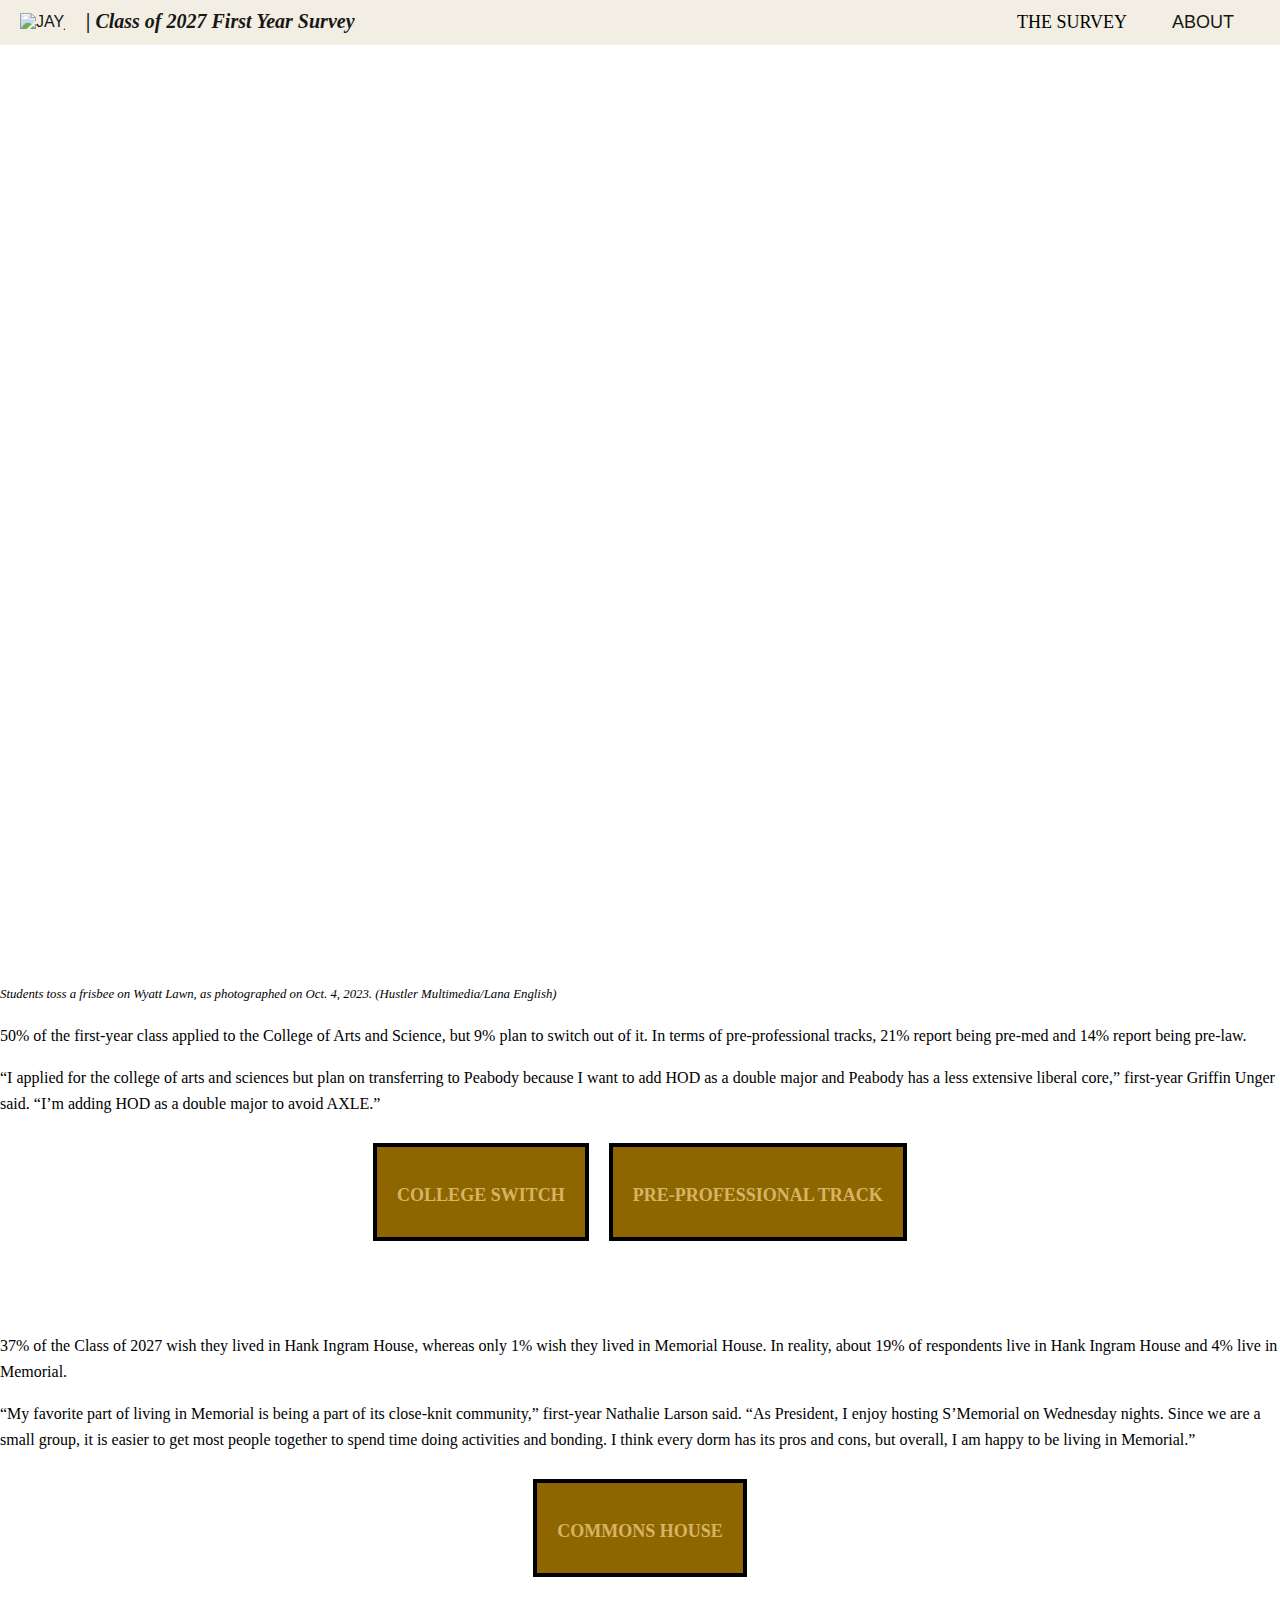
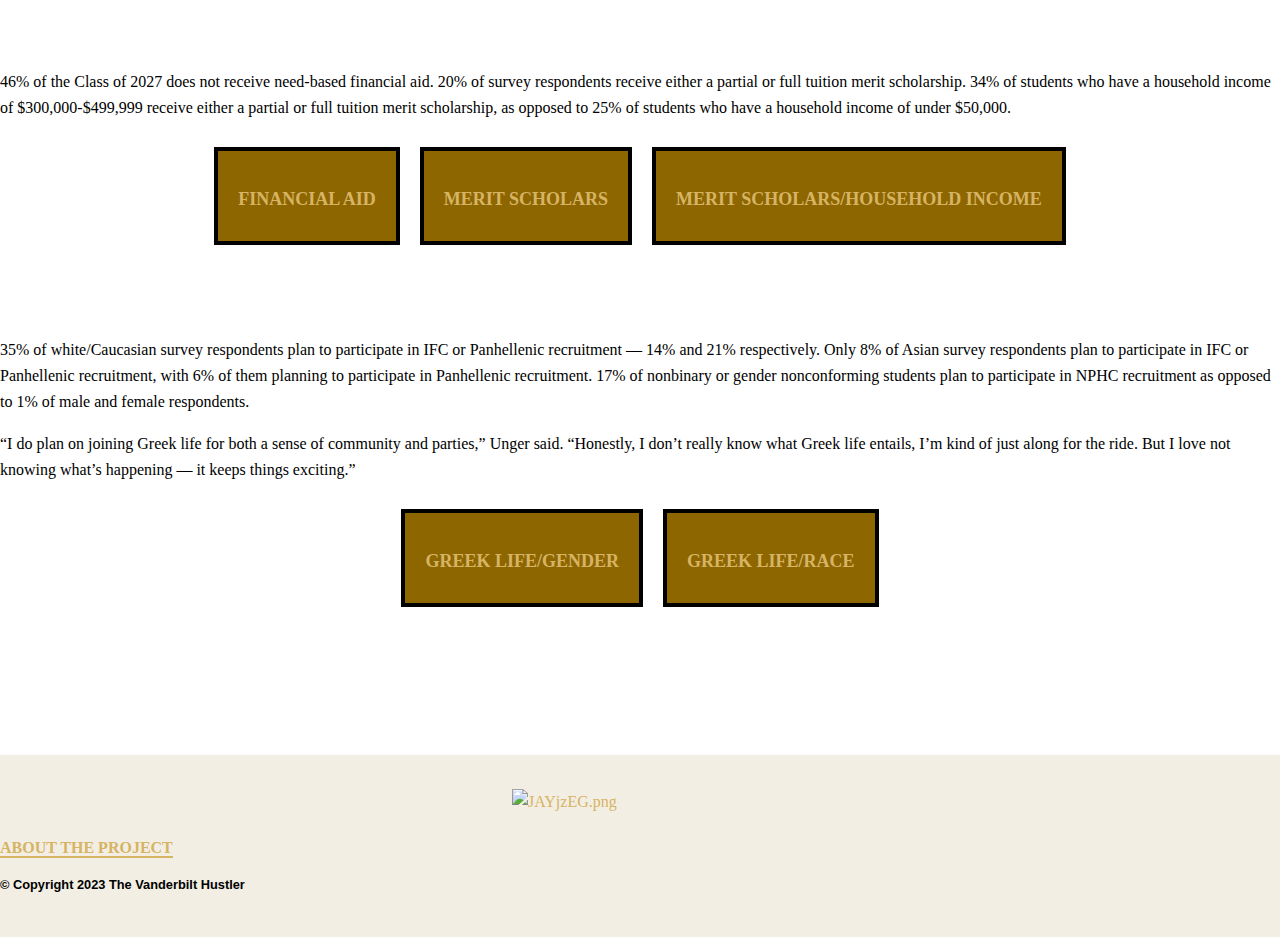
==== docs/college-life.html @ 3dd124d3 "added freshman survey files" ====
<!DOCTYPE html>
<html lang="en">
<head>
    <meta charset="UTF-8">
    <meta name="viewport" content="width=device-width, initial-scale=1.0">
    <meta http-equiv="X-UA-Compatible" content="ie=edge">
    
    <!-- Title -->
    <!-- TO DO change to your title -->
    <title >Class of 2023 Freshman Surveyr</title>

    <!-- favicon -->
    <link rel="SHORTCUT ICON" href="https://iili.io/JAYjzEG.png">

    <!-- CSS stylesheets -->
    <link rel="stylesheet" href="css/normalize.css"> <!-- normalize — removes default browser styles -->
    <!-- see how bootstrap works: https://getbootstrap.com/docs/5.1/getting-started/introduction/ -->
    <link rel="stylesheet" href="https://stackpath.bootstrapcdn.com/bootstrap/4.1.3/css/bootstrap.min.css" integrity="sha384-MCw98/SFnGE8fJT3GXwEOngsV7Zt27NXFoaoApmYm81iuXoPkFOJwJ8ERdknLPMO" crossorigin="anonymous"> <!-- Bootstrap — for aligning text columns -->
    <link rel="stylesheet" href="css/main.css"> <!-- default styles -->
    <link rel="stylesheet" href="css/stylecollegelife.css"> <!-- Local stylesheet — put all your design choices here -->

    <!-- Font Awesome — for the social media icons and hamburger menu icon -->
    <script src="https://kit.fontawesome.com/ea52966d59.js" crossorigin="anonymous"></script>    

        <!-- TO DO: SOCIAL CARDS — editors will help you with this, don't worry about it for now -->
    <!-- BUT DONT FORGET ABOUT IT or your dom image won't show up on social media/texting -->
    <!--Open Graph Card for social display (Be sure to change these!)-->
    <meta property="og:url" content="http://vanderbilthustler.features.com/FreshmanSurvey2027/college-life"/>
    <meta property="og:type" content="article"/>
    <meta property="og:title" content="Class of 2027 Freshman Survey | College Life"/> <!-- headline -->
    <meta property="og:description" content="The Hustler surveys the Class of 2027"/> <!-- abstract -->
    <meta property="og:site_name" content="The Hustler surveys the Class of 2027">
    <meta property="og:image" content="https://iili.io/JAaBKSS.jpg"/> <!-- link to dominant image -->

    <!--Twitter Social Card (Be sure to change these!)-->
    <meta name="twitter:card" content="summary_large_image">
    <meta name="twitter:site" content="@VandyHustler">
    <meta name="twitter:creator" content="@VandyHustler">
    <meta name="twitter:title" content="Class of 2027 Freshman Survey"> <!-- headline -->
    <meta name="twitter:description" content="The Hustler surveys the Class of 2027"> <!-- abstract -->
    <meta name="twitter:image" content="https://iili.io/JAaBKSS.jpg"> <!-- dominant image -->

</head>
<body>
    <!-- Google Tag Manager -->
    <!-- (also don't have to worry about this at all) -->
    <noscript>
        <iframe src="//www.googletagmanager.com/ns.html?id=GTM-NBJX8F" height="0" width="0" style="display:none;visibility:hidden"></iframe>
    </noscript>
    <script>(function(w,d,s,l,i){w[l]=w[l]||[];w[l].push({'gtm.start':
        new Date().getTime(),event:'gtm.js'});var f=d.getElementsByTagName(s)[0],
        j=d.createElement(s),dl=l!='dataLayer'?'&l='+l:'';j.async=true;j.src=
        '//www.googletagmanager.com/gtm.js?id='+i+dl;f.parentNode.insertBefore(j,f);
        })(window,document,'script','dataLayer','GTM-NBJX8F');
    </script>
    <!-- End Google Tag Manager -->

    <!--Header-->
  <header>

         <!-- Navbar -->
            <!-- Navbar -->
            <nav>
                <ul>
                    <li class="logo">
                        <a href="https://www.vanderbilthustler.com">
                            <img src="https://iili.io/JAYjzEG.png" alt="JAYjzEG.png" border="0">
                        <a href="index.html" id="surveyLink"><h8>| Class of 2027 First Year Survey</h8></a>
                    </li>
                    <li class="toggle">
                        <i class="fas fa-bars fa-lg"></i>
                    </li>
                    <li class="item dropdown">
                        <h9 id="homeLabel">THE SURVEY&nbsp;&nbsp;&nbsp;&nbsp;&nbsp;&nbsp;&nbsp;&nbsp;</h9>
                        <div class="dropdown-content">
                        <a href="demographics.html"><h9>DEMOGRAPHICS</h9></a>
                        <a href="high-school.html"><h9>HIGH SCHOOL</h9></a>
                        <a href="admissions.html"><h9>ADMISSIONS</h9></a>
                        <a href="college-life.html"><h9>COLLEGE LIFE</h9></a>
                        <a href="politics.html"><h9>POLITICS</h9></a>
                        <a href="lifestyle.html"><h9>LIFESTYLE</h9></a>
                        </div>
                    </li>
                    <li class="item">
                        <a href="methodology.html">
                            <h9 id="aboutLabel"> ABOUT&nbsp;&nbsp;&nbsp;&nbsp;&nbsp; </h9>
                        </a>
                    </li>
                </ul>
            </nav>

        <!-- Headline, subhed -->
        <!-- feel free to change this up — you don't need it to have data scroll speed, 
        doesn't have to be centered, doesn't have to be 2 lines, etc. (see header options in css directions for more inspo) -->
        <h1 data-scroll-speed="2">COLLEGE LIFE</h1>

    </header> 

    <script>
        // Get the anchor element by its ID
        var surveyLink = document.getElementById('surveyLink');
    
        // Check if the screen width is less than or equal to 768px (for mobile devices)
        if (window.innerWidth <= 768) {
            surveyLink.innerHTML = '<h8> | Home </h8>'; // Change the text content
        }
    </script>
    
    <script>
        // Get the anchor element by its ID
        var surveyLink = document.getElementById('aboutLabel');
    
        // Check if the screen width is less than or equal to 768px (for mobile devices)
        if (window.innerWidth <= 768) {
            surveyLink.innerHTML = '<h9> ABOUT&nbsp; </h9>'; // Change the text content
        }
    </script>

    <script>
        // Get the anchor element by its ID
        var surveyLink = document.getElementById('homeLabel');

        // Check if the screen width is less than or equal to 768px (for mobile devices)
        if (window.innerWidth <= 768) {
            surveyLink.innerHTML = '<h9> THE SURVEY&nbsp; </h9>'; // Change the text content
        }
    </script>


    <!-- main article -->
    <main>
        <article class="container">
            <div class="row justify-content-center">
            <div class="col-md-6 story"> 
    
                <p><small><em>Students toss a frisbee on Wyatt Lawn, as photographed on Oct. 4, 2023. (Hustler Multimedia/Lana English)</em></small></p>
                <p>
                    50% of the first-year class applied to the College of Arts and Science, but 9% plan to switch out of it. In terms of pre-professional tracks, 21% report being pre-med and 14% report being pre-law. 
                </p>
                <p>
                    “I applied for the college of arts and sciences but plan on transferring to Peabody because I want to add HOD as a double major and Peabody has a less extensive liberal core,” first-year Griffin Unger said. “I’m adding HOD as a double major to avoid AXLE.”
                </p>

                <section class="box-container">
                    <div class="box" onclick="changeChart0('UZFSb', '1');">
                        <h5>COLLEGE SWITCH</h5>
                    </div>
                    <div class="box" onclick="changeChart0('41nX4','1');">
                        <h5>PRE-PROFESSIONAL TRACK</h5>
                    </div>
                </section>
                
                <section class="graph-container">
                    <figure class="big-image">
                        <div class="chart-container" id="chartContainer1"><script type="text/javascript" charset="utf-8"></script></div>
                    </figure>
                </section>

                <p>
                    37% of the Class of 2027 wish they lived in Hank Ingram House, whereas only 1% wish they lived in Memorial House. In reality, about 19% of respondents live in Hank Ingram House and 4% live in Memorial. 
                </p>
                <p>
                    “My favorite part of living in Memorial is being a part of its close-knit community,” first-year Nathalie Larson said. “As President, I enjoy hosting S’Memorial on Wednesday nights. Since we are a small group, it is easier to get most people together to spend time doing activities and bonding. I think every dorm has its pros and cons, but overall, I am happy to be living in Memorial.”
                </p>
                
                <section class="box-container">
                    <div class="box" onclick="changeChart0('GUtc4','2');">
                        <h5>COMMONS HOUSE</h5>
                    </div>
                </section>
                
                <section class="graph-container">
                    <figure class="big-image">
                        <div class="chart-container" id="chartContainer2"><script type="text/javascript" charset="utf-8"></script></div>
                    </figure>
                </section>

                <p>
                    46% of the Class of 2027 does not receive need-based financial aid. 20% of survey respondents receive either a partial or full tuition merit scholarship. 34% of students who have a household income of $300,000-$499,999 receive either a partial or full tuition merit scholarship, as opposed to 25% of students who have a household income of under $50,000. 
                </p>

                <section class="box-container">
                    <div class="box" onclick="changeChart0('tRDVo','3');">
                        <h5>FINANCIAL AID</h5>
                    </div>
                    <div class="box" onclick="changeChart0('QmmOj','3');">
                        <h5>MERIT SCHOLARS</h5>
                    </div>
                    <div class="box" onclick="changeChart0('0nSLR','3');">
                        <h5>MERIT SCHOLARS/HOUSEHOLD INCOME</h5>
                    </div>
                </section>
                
                <section class="graph-container">
                    <figure class="big-image">
                        <div class="chart-container" id="chartContainer3"><script type="text/javascript" charset="utf-8"></script></div>
                    </figure>
                </section>

                <p>
                    35% of white/Caucasian survey respondents plan to participate in IFC or Panhellenic recruitment — 14% and 21% respectively. Only 8% of Asian survey respondents plan to participate in IFC or Panhellenic recruitment, with 6% of them planning to participate in Panhellenic recruitment. 17% of nonbinary or gender nonconforming students plan to participate in NPHC recruitment as opposed to 1% of male and female respondents. 
                </p>
                <p>
                    “I do plan on joining Greek life for both a sense of community and parties,” Unger said. “Honestly, I don’t really know what Greek life entails, I’m kind of just along for the ride. But I love not knowing what’s happening — it keeps things exciting.”
                </p>

                <section class="box-container">
                    <div class="box" onclick="changeChart0('nnGRU','4');">
                        <h5>GREEK LIFE/GENDER</h5>
                    </div>
                    <div class="box" onclick="changeChart0('u4exL','4');">
                        <h5>GREEK LIFE/RACE</h5>
                    </div>
                </section>
                
                <section class="graph-container">
                    <figure class="big-image">
                        <div class="chart-container" id="chartContainer4"><script type="text/javascript" charset="utf-8"></script></div>
                    </figure>
                </section>

            </div>
            </div>
    </article>
</main>

<script>
        
    function changeChart0(chartId, containerId) {
        var container = document.getElementById('chartContainer' + containerId);
        container.innerHTML = ''; // Clear previous content if any
        var script = document.createElement('script');
        script.src = 'https://datawrapper.dwcdn.net/' + chartId + '/embed.js';
        script.async = true;
        container.appendChild(script);

    } 

    function firstGraph() {
        // Call the changeChart function with the chartId for 'GENDER'
        changeChart0('UZFSb', '1');
        changeChart0('GUtc4', '2');
        changeChart0('tRDVo', '3');
        changeChart0('nnGRU', '4');

    }

    window.onload = firstGraph();

    
</script>

    <footer>
        <div class="container">
            <div class="row justify-content-center">
                <div class="col-md-3 text-center"> <!-- Center the content in the column -->
                    <a href="https://www.vanderbilthustler.com">
                        <img src="https://iili.io/JAYjzEG.png" alt="JAYjzEG.png" class="footer-logo">
                    </a>
                </div>
            </div>
            <div class="row justify-content-center">
                <div class="col-md-6 text-center"> <!-- Center the content in the column -->
                    <a href="methodology.html">
                        <h7>ABOUT THE PROJECT</h7>
                    </a>
                    <p style="margin-top: 10px;"><small>&copy; Copyright 2023 The Vanderbilt Hustler</small></p>
                </div>
            </div>
        </div>
    </footer>
    
    <!-- Jquery cdn — used to set data scroll speed (set in ids.js file) -->
    <script src="https://ajax.googleapis.com/ajax/libs/jquery/3.5.1/jquery.min.js"></script>
    <script src="js/ids.js"></script>
</body>
</html>
---- docs/css/main.css ----
/*
    CSS STYLES
    These are the default styles for the buildout.
*/

/* natural box model */
html {
    box-sizing: border-box;
}
*, *:before, *:after {
    box-sizing: inherit;
}
  
/* UTILITIES */
/* hides an element on screen, but not from screen readers */
.sr-only {
    position: absolute;
    width: 1px;
    height: 1px;
    padding: 0;
    margin: -1px;
    overflow: hidden;
    clip: rect(0, 0, 0, 0);
    border: 0;
}

/* COLORS */
/* Use color variables so it's easier to change colors later */
/* Will create a warning in the W3C CSS validator */
/* Ignore that - CSS variables are fine to use */
:root {
    --footer: #F2EEE3;
    --gray: rgb(0, 0, 0, 0.1);
}

/*
    TYPOGRAPHY
*/
p {
    font-family: 'Georgia', serif;
    font-weight: 300;
    font-size: 12px;
    justify-content: left;


}
h1, h2, h3, h11, .bylines p, footer p {
    font-family: 'Libre Franklin', sans-serif;
    font-weight: 850;
}
h1, h2, h11 {
    text-align: center;
    margin: 0 auto;
    max-width: 80%;
    color: white;
}
h1, h11 { /* first headline */
    padding: 35vh 0 0.75em;
    font-size: 128px;
}


h2 { /* second headline */
    padding: 20vh 0 0.75em;
    font-family: 'Georgia', serif;
    font-size: 45px;
    font-weight: 700;
    font-style: italic;
    margin-top: -2.2em; /* Adjust the value to move the text up */
    line-height: 1; /* Reduce line height to bring the text up */
    padding: 0; /* Reset padding to remove any extra space */
}
h3 { /* section header */
    font-size: 28px;
    line-height: 30px;
    margin: 1.3em 0 0.55em;
    font-size: bold;
}

h4 { /* subheadline */
    font-weight: 400;
    font-size: 20px;
    line-height: 23px;
    text-align: center;
}

h5 { /* box head */
    font-weight: 700;
    font-size: 18px;
    line-height: 23px;
    text-align: center;
    font-size: bold;
    color: #D6B464;

}

h6 { /* footer1*/
    font-weight: 400;
    font-size: 16px;
    line-height: 18px;
    text-align: center;

}

h7 { /* footer2 */
    font-weight: 700;
    font-size: 16px;
    line-height: 18px;
    text-align: center;
    color: #D6B464;
    margin-top: 100px;

}

h8 { /* footer2 */
    font-family: 'Georgia', serif;
    font-weight: 700;
    font-size: 20px;
    line-height: 18px;
    text-align: center;
    color: black;
    font-style: italic;

}

h9 { /* navbar */
    font-weight: 400;
    font-size: 18px;
    line-height: 18px;
    top: 5.8px;
}

h10 { /* text box head */
    font-weight: 700; /* Bold */
    font-size: 16px;
    line-height: 23px;
    text-align: center;
    color: #D6B464;
}

p { /* body copy */
    font-size: 16px;
    line-height: 26px;
    font-weight: 300;

}
.bylines p { /* bylines */
    font-size: 14px;
    line-height: 1;
    margin: 0.0em;
}
.bylines div p:nth-child(even) { /* adjust spacing for subbylines */
    margin-bottom: 0.6em;
}
.bylines div:after { /* add horizontal lines btwn byline divs */
    content: "";
    border: 1px solid var(--gray);
    width: 100%;
    height: 0;
    display: block;
    margin: 1.0em 0;
}
.related { /* related tag */
    padding: 1.0em 0;
    font-size: 0.95em;
}
.related span {
    font-family: 'Inter', sans-serif;
    font-weight: 500;
}
footer {
    font-size: 16px;
    line-height: 26px;
    font-weight: 300;
}
.section-break { /* three asterisks */
    padding-top: 15px;
    padding-bottom: 15px;
    letter-spacing: 25px;
    text-align: center;
}


/* 
    HEADER
*/
header {
    background-size: cover;
    height: 100vh; /* makes image same height as screen */
}
/* navbar */
nav {
    color: black; /* Set your desired text color */
    position: fixed;
    width: 100%;
    z-index: 200;
    background-color: #F2EEE3; /* Set your initial background color */
    border: 2px solid #F2EEE3; /* This adds a black border to the bottom of the nav */
    padding-top: -0.5px;
}



nav li {
    list-style-type: none;
    white-space: nowrap;
}

nav li a {
    margin: 0 0.5em;
    color: #F2EEE3; /* Set your desired text color */
    text-decoration: none;
}

nav ul {
    margin: 0;
    padding: 10px;
    display: flex;
    justify-content: space-between; /* This will evenly distribute the items horizontally */
    align-items: center; /* This will vertically center align the items */
    flex-flow: row wrap;
    -webkit-align-items: center;
    align-items: center;
}

li.logo p {
    display: inline; /* Display the text inline with the logo */
    margin-left: 10px; /* Adjust the spacing as needed */
    margin-top: 5px; /* Adjust the margin-top to move the text down */

}

/* styles for li items makes the spacing/alignment work on the menu */
/* also allows the responsive menu toggler behavior */
li.logo {
    margin-right: auto; /* put the logo on the left */
    display: flex;
    align-items: center;
    font-size: 16px;
    font-family: 'Inter', sans-serif;
}
li.logo img {
    width: 50px;
    padding-right: 5px;
}
li.logo span {
    display: none;
    -webkit-transition: 1s; /* For Safari 3.1 to 6.0 */
    transition: 1s;
}
li.item {
    font-size: 18px;
    text-align: left;
}
li.item a {
    margin-top: 0em; /* Adjust this value to move the "ABOUT" text up */

}
li.toggle {
    /* show menu bar (toggle class) */
    display: block;
    cursor: pointer;

    margin-left: auto;
    margin-right: 10px;
    color: #F2EEE3;
    font-size: 16px;
}
nav a {
    /* so the ENTIRE item is clickable */
    display: block;
    
    /* design choices */
    text-decoration: none;
    font-family: 'Open Sans', sans-serif;
    color: #F2EEE3;
    opacity: 0.9;
}
/* hide all list items **that aren't logo or toggle** */
/*ul li:not(.logo):not(.toggle) {
    display: none;
}
ul div {
    display: none;
}
/* reveal hidden items (on toggle) 
/* force this display to take precedence and be more "!important" 
/* to display properly, also set the width to 100% 
.show {
    display: block !important;
    width: 100%;
    margin-bottom: 8px;
} */

/* DROPDOWN MENU
*/
.dropdown-content {
    display: none;
    position: absolute;
    background-color: #F2EEE3;
    min-width: 160px;
    z-index: 1;
    top: 22px;

}

/* Show Dropdown Content on Hover and on Click */
.item.dropdown:hover .dropdown-content,
.item.dropdown.click:focus .dropdown-content {
    display: block;
}

.item.dropdown {
    margin-left: auto; /* Push "THE SURVEY" to the right */
    margin: 10; /* Reset margins */
    padding: 0; /* Reset paddings */
    top: 0px;
}

@media screen and (max-width: 480px) {
    .item.dropdown {
        display: none; /* or any other styling for hiding */
    }
}

/* Add some style to the dropdown links */
.dropdown-content a {
    color: black;
    padding: 12px 16px;
    text-decoration: none;
    display: block;
    text-align: left;
    z-index: 1;
    top: 50px; /* Adjust this value to move the dropdown content down */
}

/* Change color of dropdown links on hover */
.dropdown-content a:hover {
    background-color: rgba(214, 180, 100, 0.4); /* Adjusted alpha value to 0.8 */
}


/* 
    ARTICLE ALIGNMENT (flexbox added in larger view widths)
*/
article:first-child {
    padding-top: 5%;
}
section p:first-child {
    margin-top: 0;
}
.bylines {
    padding-top: 6.5px;
}

.chart-container {
    max-width: 500px;
    margin: 0 auto; /* This will center the container if its width is less than the parent container */
}

/* 
    PHOTOS
*/
img {
    display: block;
    width: 100%;
}
figcaption {
    margin-top: 2px;
    font-size: 14px;
    font-family: sans-serif;
    line-height: 20px;
}
.big-image {
    padding-top: 25px;
    padding-bottom: 25px;
}
.small-image {
    width: 100%;
    padding-bottom: 30px;
    padding-top: 20px;
    display: inline-block;
}
.wide-right {
    padding-top: 20px;
    padding-bottom: 30px;
    padding-left: 25px;
    margin-right: -40%;
    float: right;
    width: 80%;
}
.wide-left {
    padding-top: 20px;
    padding-bottom: 30px;
    padding-right: 25px;
    margin-left: -40%;
    float: left;
    width: 80%;
    text-align: left;
}
/* youtube embed styles 
.embed-container { 
    position: relative; 
    padding-bottom: 56.25%; 
    height: 0; 
    overflow: hidden; 
    max-width: 100%; 
} 
.embed-container iframe, .embed-container object, .embed-container embed { 
    position: absolute; 
    top: 0; 
    left: 0; 
    width: 100%; 
    height: 100%; 
}*/
/* pulled quotes */
.pull-quote-center {
    width: 100%;
    padding-bottom: 20px;
    padding-top: 20px;
}
.quote {
    font-size: 24px;
    line-height: 28px;
    margin-bottom: 0px;
    text-align: center;
    font-style: italic;
    font-family: 'Georgia', serif;
    font-weight: 300;
}
.attribute {
    font-family: 'Inter', sans-serif;
    font-size: 16px;
    color: grey;
    margin-top: 0;
    text-align: center;
}

/*
    LINKS
*/
/* default link styles */
a:link, a:visited {
    color:#D6B464;
    text-decoration: none;
    border-bottom: 0.125em solid #D6B464;
}
a:hover, a:active {
    color: #D6B464;
    border-bottom: none;
}
/* navbar social icons */
nav li a:link, nav li a:visited {
    color: black;
    text-decoration: none;
    border-bottom: none;
}
nav li a:hover, nav li a:active {
    color: #D6B464;
    text-decoration: none;
    border-bottom: none;
}
/* byline links */
.bylines a:link, .bylines a:active {
    color: #D6B464;
    text-decoration: none;
    border-bottom: none;
}
.bylines a:hover, .bylines a:visited {
    color: #D6B464;
    text-decoration: underline;
    border-bottom: none;
}

/*
    FOOTER
*/
footer {
    background-color: var(--footer);
    padding: 30px 0 15px;
    margin-top: 3.0em;
}

/* 
    ADVERTISEMENTS
*/
.ad {
    padding-top: 30px;
    padding-bottom: 30px;
    text-align: center;
    font-family: 'Inter';
}
.ad-caption {
    text-align: center; 
    font-size: 12px; 
    padding-top: 15px; 
    font-family: 'Inter', sans-serif; 
    text-transform: uppercase;
}
.ad-block {
    margin-top: 10px; padding-bottom: 20px;
    margin-bottom: 20px;
}
.ad-code {
    padding-bottom: 30px;
}

.graph-container {
    width: 100%; /* or specify a fixed width in pixels */
    height: auto; /* or specify a fixed height in pixels */
    /* other styles */
}

/* MEDIA QUERIES FROM SMALLEST TO LARGEST = MOBILE FIRST */
/* Extra small devices (portrait phones, less than 576px)
No media query for `xs` since this is the default */

/* Small devices (landscape phones, 576px and up) */
@media (max-width: 400px) { 
    h1 { /* first headline */
        padding: 35vh 0 0.75em;
        font-size: 50px;
        line-height: 50px;
        overflow-wrap: break-word;
    }

    h2 { /* second headline */
        padding: 10vh 0 0.75em;
        margin-top: -5em; /* Adjust the value to move the text up */
        font-size: 15px;
    }

    h5 { /* box head */
        font-weight: 700;
        font-size: 10px;
        line-height: 23px;
        text-align: center;
        color: #D6B464;
    }

}

/* Medium devices (tablets, 768px and up) */
@media (min-width: 401px) and (max-width: 768px) {
    .chart-container {
        max-width: 300px;
        margin: 0 auto; /* This will center the container if its width is less than the parent container */
    }

    h1 { /* first headline */
        padding: 35vh 0 0.75em;
        font-size: 50px;
        line-height: 50px;
        overflow-wrap: break-word;
    }

    h2 { /* second headline */
        padding: 10vh 0 0.75em;
        margin-top: -5em; /* Adjust the value to move the text up */
        font-size: 20px;
    }

    h5 { /* box head */
        font-weight: 700;
        font-size: 10px;
        line-height: 23px;
        text-align: center;
        color: #D6B464;
    }

    h9 { /* navbar */
        font-weight: 400;
        font-size: 18px;
        line-height: 18px;
        text-align: left;
        margin-left: 0; /* Potential issue: Missing 'px' or other unit */
        padding-left: 0;  /* If you want to ensure it's against the left edge, set padding-left to 0 */
    }

    nav {
        padding-top: 0px;
        max-width: 100%;
    }

    nav ul {
        margin: 0;
        padding: 10px;
        display: flex;
        justify-content: left; /* This will evenly distribute the items horizontally */
        align-items: left; /* This will vertically center align the items */
        flex-flow: row nowrap; /* Prevents items from wrapping onto the next line */
        -webkit-align-items: center;
    }

    li.item a {
        margin-top: 0em; /* Adjust this value to move the "ABOUT" text up */
    
    }

    .item.dropdown {
        display: flex;            /* Make it a flex container */
        justify-content: left; /* Distribute items equally between edges */
        align-items: center;      /* Center items vertically */
        margin-right: 10px;       /* Add some right margin */
        margin-left: 0px; /* Push "THE SURVEY" to the right */
        margin: 0px;
        /* Additional styles as needed */
    }

    li.item {
        font-size: 18px;
        text-align: left;
    }

    /* photos */
    .big-image {
        width: 160%;
        padding-bottom: 30px;
        padding-top: 20px;
        margin-right: 30%;
        margin-left: -30%;
        display: inline-block;
    }
    /* pulled quotes */
    .pull-quote-center {
        width: 130%;
        margin-left: -15%;
        padding-top: 20px;
        padding-bottom: 30px;
    }
    .quote {
        font-size: 28px;
        line-height: 37px;
        margin-bottom: 0px;
        text-align: center;
        font-style: italic;
        font-family: 'Georgia', serif;
        font-weight: 300;
    }
    .attribute {
        font-size: 18px;
        padding-top: 5px;
        font-family: 'Inter', sans-serif;
        color: grey;
        margin-top: 0;
        text-align: center;
    }
}

/* Large devices (desktops, 992px and up) */
@media (min-width: 992px) {

}

/* Extra large devices (large desktops, 1200px and up) */
@media (min-width: 1200px) {

}
---- docs/css/stylecollegelife.css ----
header {
    /* add header image below */
    /* can use a file path before the photo is uploaded to ceo */
    background: url("https://iili.io/JAs04AF.jpg alt='Two fem presenting students play frisbee in front of the Wyatt building on a cloudy day.'"); 
    background-repeat: no-repeat;
    background-size: cover;
    background-position: center top; /* adjusts image placement, can also be set as percentages */
  

    /* note: there are many alternative ways to style the header
        other than a photo and 2 headlines. 

        Here are some other IDS examples, you can inspect the code to 
        see how they did it: 

        Headlines that fade in: http://specials.idsnews.com/iu-kappa-kappa-gamma-sorority-hazing-big-little/
        Header with a video: http://specials.idsnews.com/bloomington-bluebird-bar-coronavirus-guidelines/
        Animated header: http://specials.idsnews.com/iu-president-michael-mcrobbie-speeches-gpt-2/
        Another animated/fade-in header: http://specials.idsnews.com/steve-moore-almost-died-coronavirus-bloomington/
        Header with multiple photos: http://specials.idsnews.com/what-wasnt-said-racism-indiana-university-bloomington-iu/
        Dramatic photo header: http://specials.idsnews.com/iu-coronavirus-testing/
        Cute animation header: http://specials.idsnews.com/will-your-mail-in-ballot-arrive-in-time-to-count-usps-election-2020/index.html
        Cool typography (from W+P): http://specials.idsnews.com/a-little-less-than-kind-iu-theater-bloomington/index.html
        Not full width header: http://specials.idsnews.com/how-iu-does-its-laundry/
    */
}

/* SET ANY MORE STYLES YOU WANT HERE: */

.box-container {
  display: flex;
  flex-wrap: wrap;
  justify-content: center;
}

.box {
  width: auto;
  margin: 10px;
  padding-top: 7px;
  padding-left: 20px;
  padding-right: 20px;
  background-color: #8E6600;
  border: 4px solid #000000;
  text-align: center;
  cursor: pointer;
  transition: background-color 0.3s;
}

.box:hover {
  background-color: #F2EEE3;
}

.graph-container {
  text-align: center;
}

.graph-container {
  width: 100%; /* Take the full width */
  max-width: 800px; /* Set your desired max-width */
  margin: 0 auto;   /* Center the container */
}

.active {
  background-color: #8E6600;
  color: #F2EEE3; /* You might want to change the text color for better visibility */
}


.footer-logo {
  max-width: 20%; /* Ensure the image doesn't exceed its container */
  height: auto; /* Maintain the image's aspect ratio */
  display: block; /* Remove extra space below the image */
  margin: 0 auto; /* Center the image horizontally */
}

/* Optional: Add some space around the image */
.container {
  padding-top: 4px;
  padding-bottom: 8px;
}

footer .col-md-3 {
  margin-bottom: 20px; /* Adjust the value for the desired space */
}


/* MEDIA QUERIES FROM SMALLEST TO LARGEST = MOBILE FIRST */
/* use these for responsive design — you can set different styles based on how wide the screen is */
/* Extra small devices (portrait phones, less than 576px)
No media query for `xs` since this is the default */

/* Small devices (landscape phones, 576px and up) */
@media (min-width: 576px) { 
    
}

/* Medium devices (tablets, 768px and up) */
@media (min-width: 768px) {
    header {
        /* adjust header image positioning for larger devices if needed */
        /* you can also change the header image for mobile here */
        /* background-position: 50% 50%; */
    }
}

/* Large devices (desktops, 992px and up) */
@media (min-width: 992px) {

}

/* Extra large devices (large desktops, 1200px and up) */
@media (min-width: 1200px) {

}
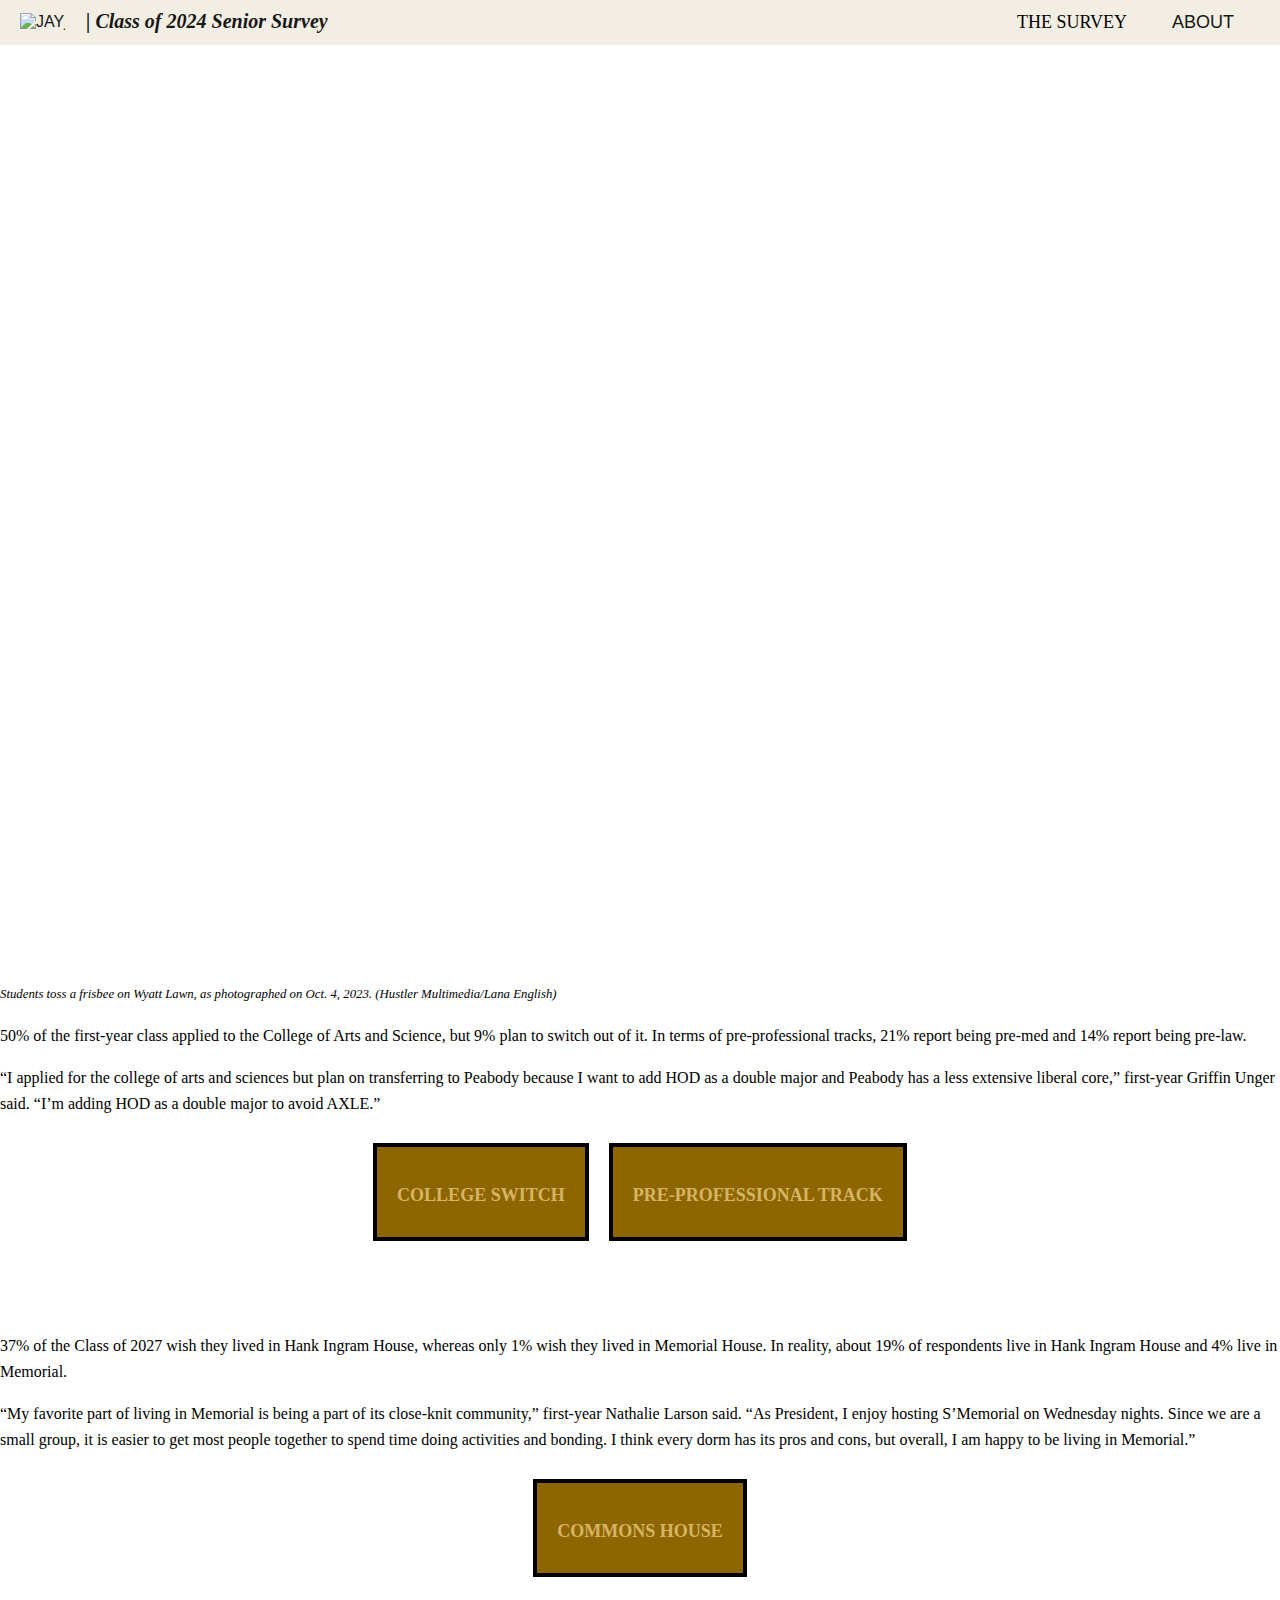
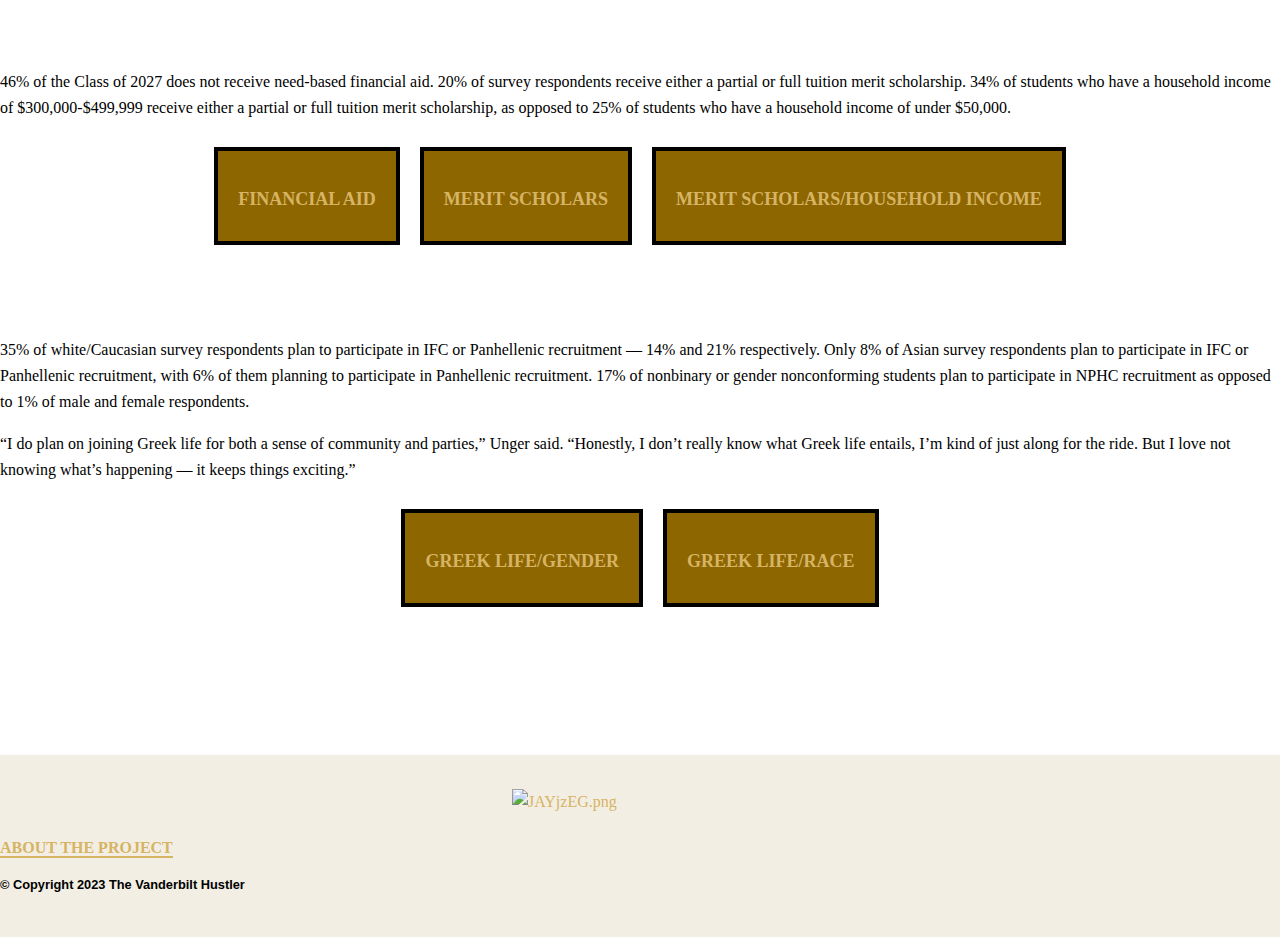
==== commit e689c6c7: "photo and section title updates" ====
--- a/docs/college-life.html
+++ b/docs/college-life.html
@@ -65,7 +65,7 @@
                     <li class="logo">
                         <a href="https://www.vanderbilthustler.com">
                             <img src="https://iili.io/JAYjzEG.png" alt="JAYjzEG.png" border="0">
-                        <a href="index.html" id="surveyLink"><h8>| Class of 2027 First Year Survey</h8></a>
+                        <a href="index.html" id="surveyLink"><h8>| Class of 2024 Senior Survey</h8></a>
                     </li>
                     <li class="toggle">
                         <i class="fas fa-bars fa-lg"></i>
@@ -73,12 +73,11 @@
                     <li class="item dropdown">
                         <h9 id="homeLabel">THE SURVEY&nbsp;&nbsp;&nbsp;&nbsp;&nbsp;&nbsp;&nbsp;&nbsp;</h9>
                         <div class="dropdown-content">
-                        <a href="demographics.html"><h9>DEMOGRAPHICS</h9></a>
-                        <a href="high-school.html"><h9>HIGH SCHOOL</h9></a>
-                        <a href="admissions.html"><h9>ADMISSIONS</h9></a>
-                        <a href="college-life.html"><h9>COLLEGE LIFE</h9></a>
-                        <a href="politics.html"><h9>POLITICS</h9></a>
-                        <a href="lifestyle.html"><h9>LIFESTYLE</h9></a>
+                            <a href="demographics.html"><h9>DEMOGRAPHICS</h9></a>
+                            <a href="post-grad.html"><h9>POST-GRAD PLANS</h9></a>
+                            <a href="college-life.html"><h9>COLLEGE LIFE</h9></a>
+                            <a href="politics.html"><h9>POLITICS</h9></a>
+                            <a href="lifestyle.html"><h9>LIFESTYLE</h9></a>
                         </div>
                     </li>
                     <li class="item">
--- a/docs/css/stylecollegelife.css
+++ b/docs/css/stylecollegelife.css
@@ -3,7 +3,7 @@
 header {
     /* add header image below */
     /* can use a file path before the photo is uploaded to ceo */
-    background: url("https://iili.io/JAs04AF.jpg alt='Two fem presenting students play frisbee in front of the Wyatt building on a cloudy day.'"); 
+    background: url("https://iili.io/Jbuqt3J.jpg alt='A graduating student shakes hands with Chancellor Diermier at Commenment.'"); 
     background-repeat: no-repeat;
     background-size: cover;
     background-position: center top; /* adjusts image placement, can also be set as percentages */
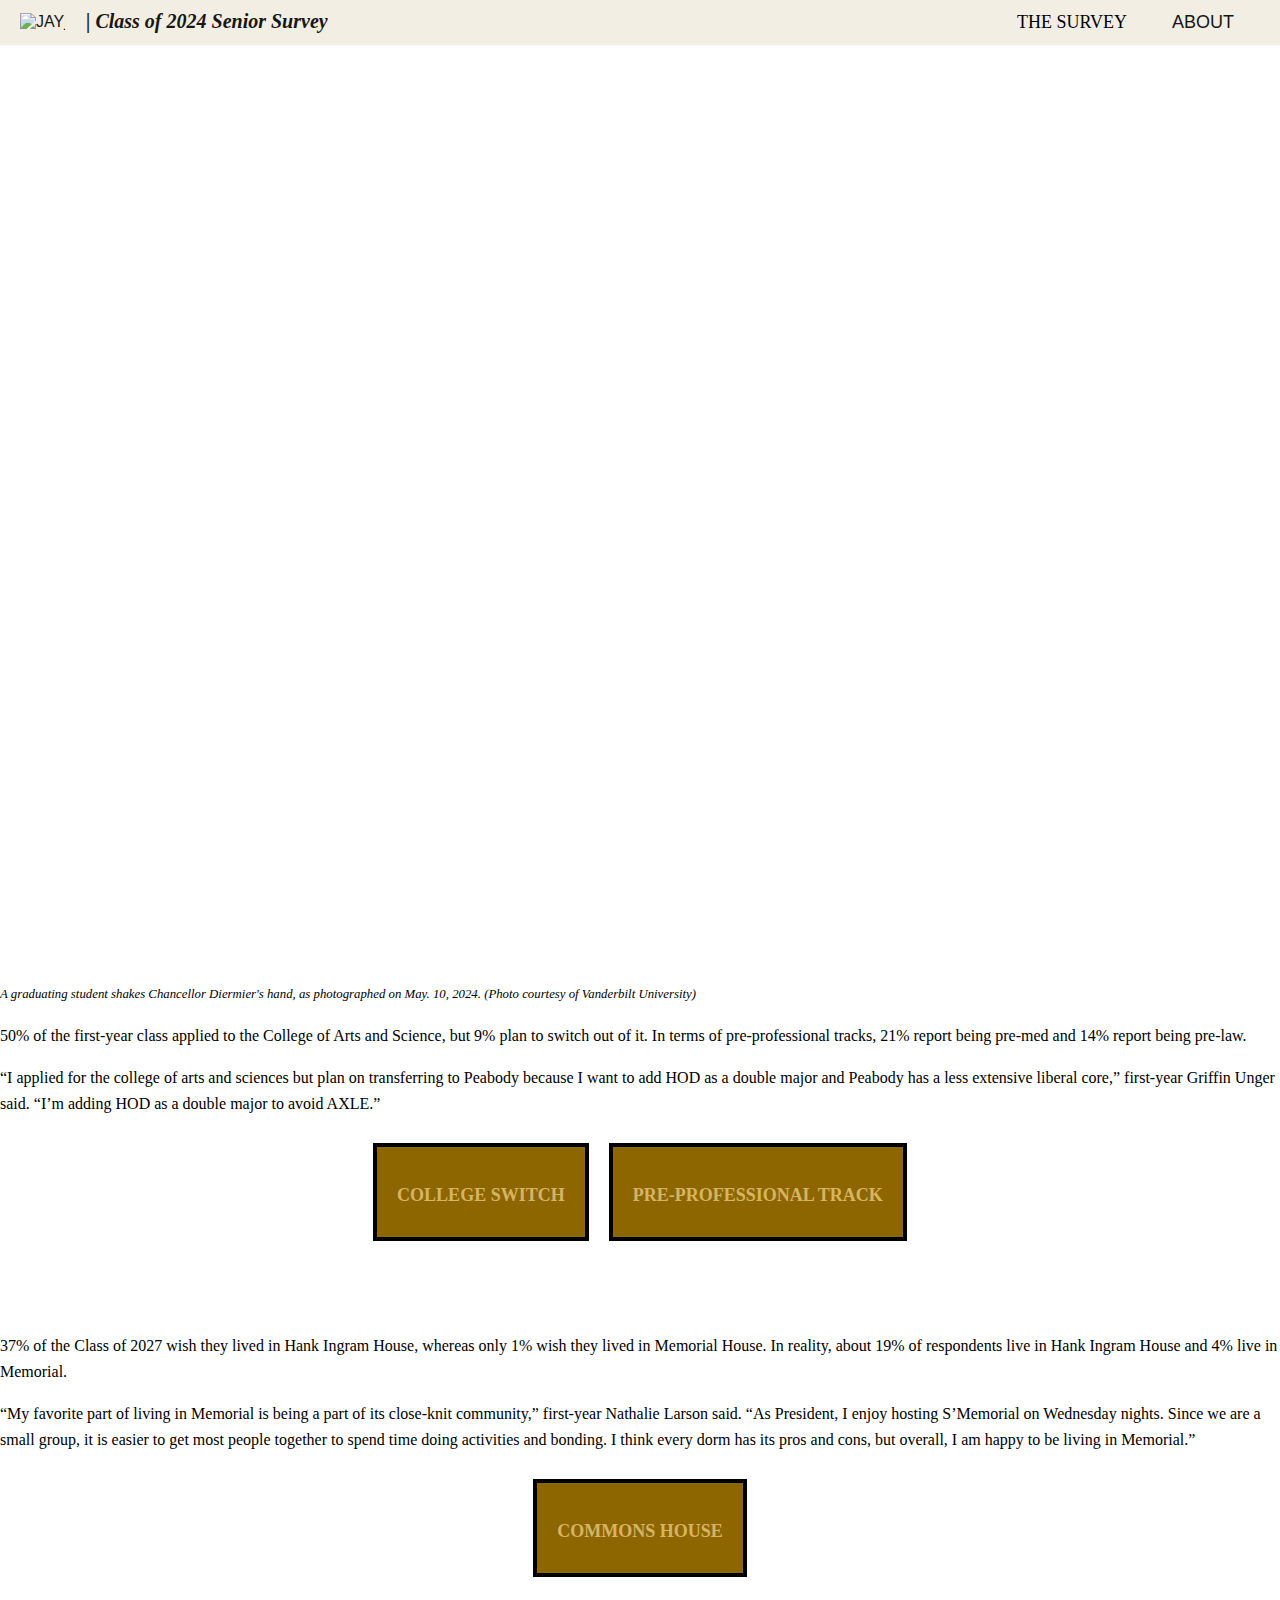
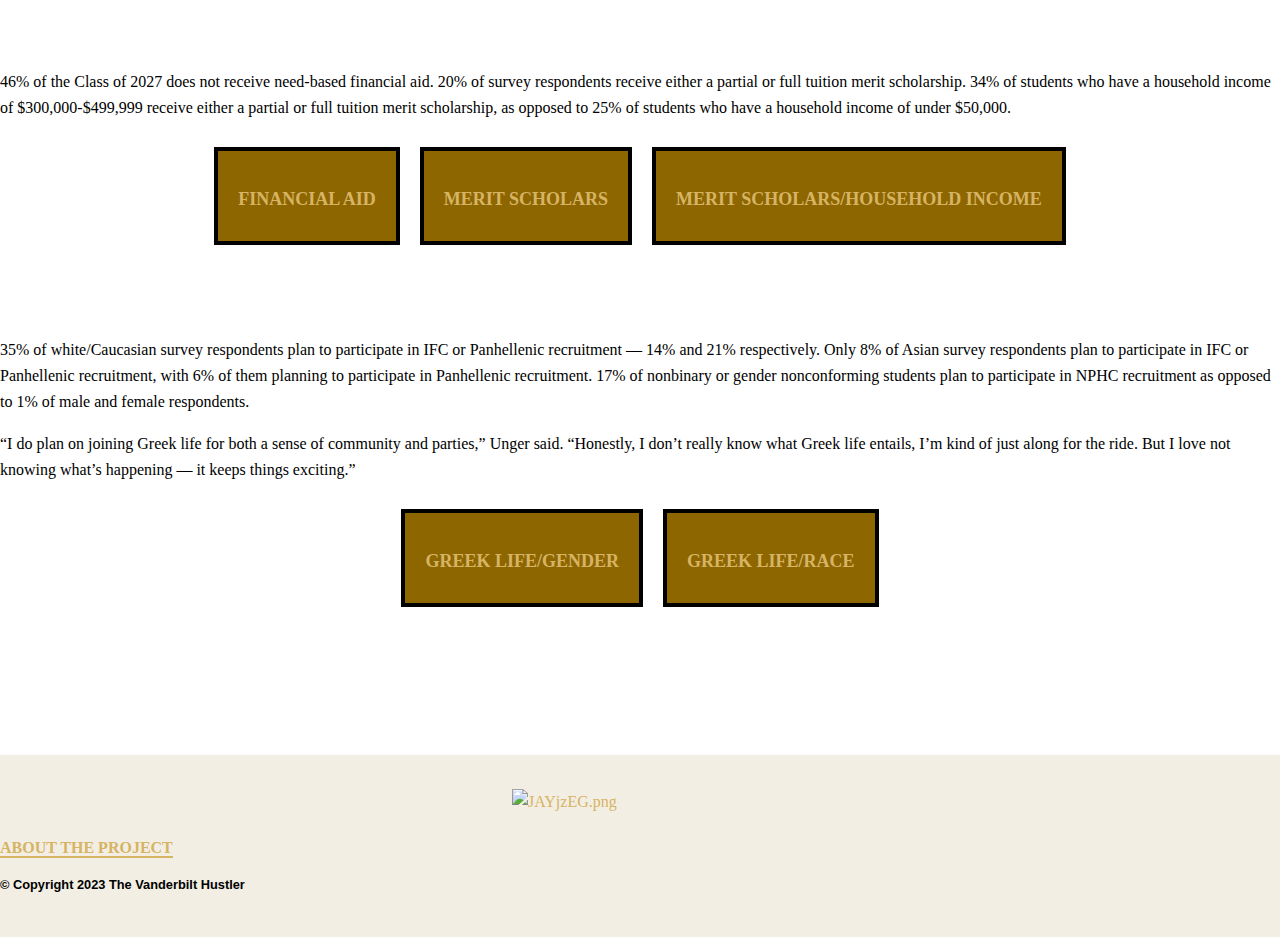
==== commit dfda13ce: "photo caption updates" ====
--- a/docs/college-life.html
+++ b/docs/college-life.html
@@ -132,7 +132,7 @@
             <div class="row justify-content-center">
             <div class="col-md-6 story"> 
     
-                <p><small><em>Students toss a frisbee on Wyatt Lawn, as photographed on Oct. 4, 2023. (Hustler Multimedia/Lana English)</em></small></p>
+                <p><small><em>A graduating student shakes Chancellor Diermier's hand, as photographed on May. 10, 2024. (Photo courtesy of Vanderbilt University)</em></small></p>
                 <p>
                     50% of the first-year class applied to the College of Arts and Science, but 9% plan to switch out of it. In terms of pre-professional tracks, 21% report being pre-med and 14% report being pre-law. 
                 </p>
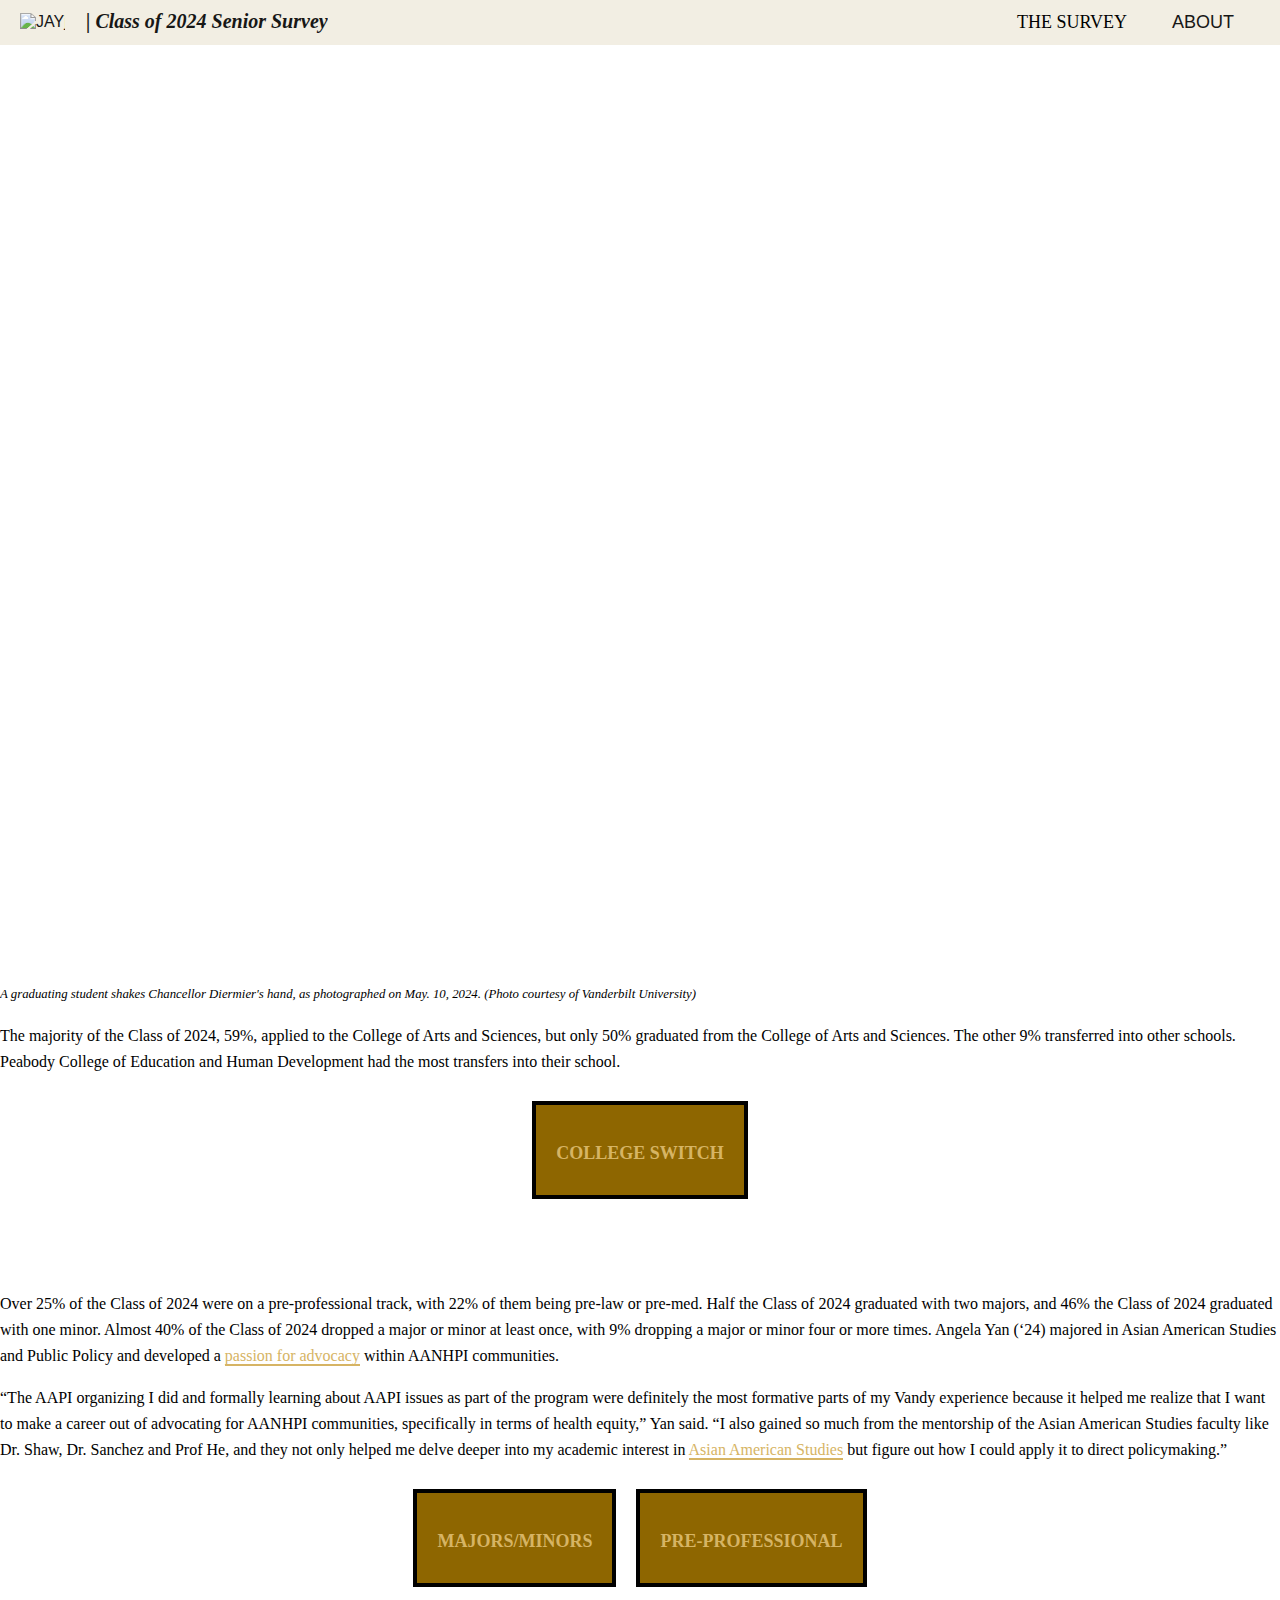
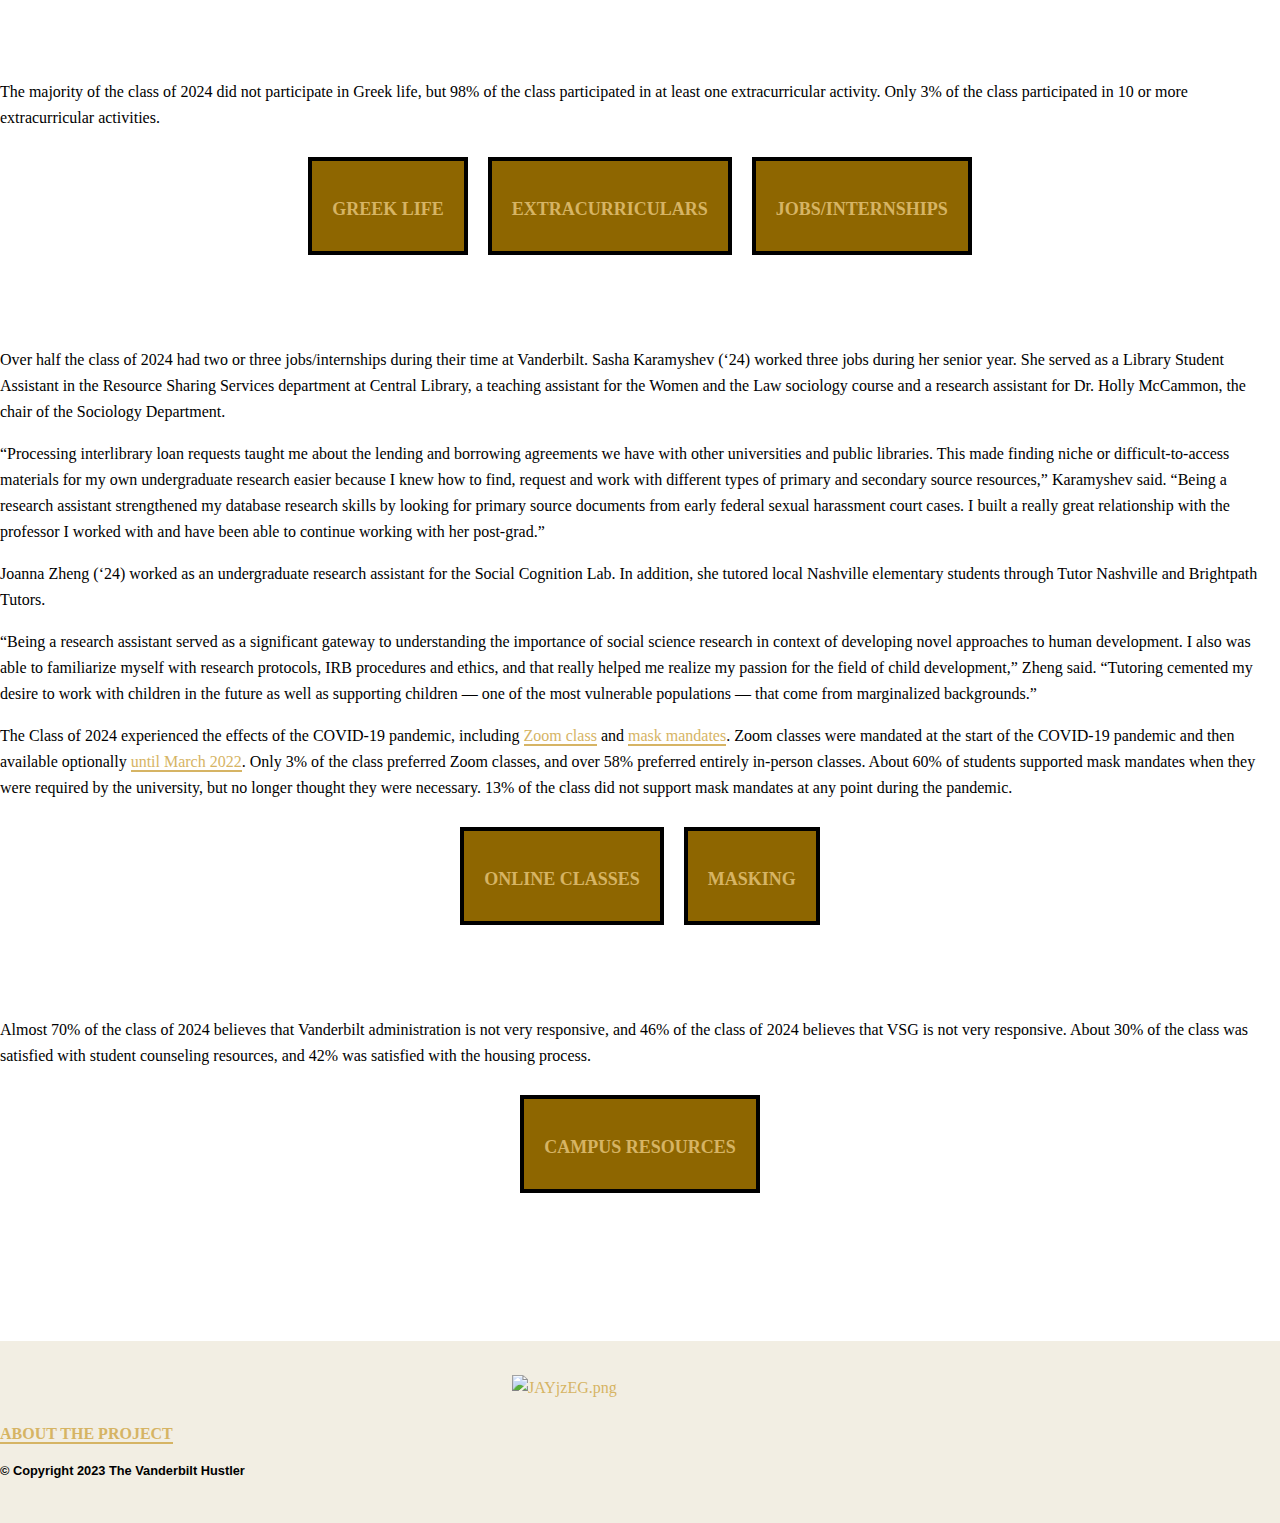
==== commit 7d9a336d: "college life" ====
--- a/docs/college-life.html
+++ b/docs/college-life.html
@@ -7,7 +7,7 @@
     
     <!-- Title -->
     <!-- TO DO change to your title -->
-    <title >Class of 2023 Freshman Surveyr</title>
+    <title >Class of 2024 Senior Survey</title>
 
     <!-- favicon -->
     <link rel="SHORTCUT ICON" href="https://iili.io/JAYjzEG.png">
@@ -27,17 +27,17 @@
     <!--Open Graph Card for social display (Be sure to change these!)-->
     <meta property="og:url" content="http://vanderbilthustler.features.com/FreshmanSurvey2027/college-life"/>
     <meta property="og:type" content="article"/>
-    <meta property="og:title" content="Class of 2027 Freshman Survey | College Life"/> <!-- headline -->
-    <meta property="og:description" content="The Hustler surveys the Class of 2027"/> <!-- abstract -->
-    <meta property="og:site_name" content="The Hustler surveys the Class of 2027">
+    <meta property="og:title" content="Class of 2024 Senior Survey | College Life"/> <!-- headline -->
+    <meta property="og:description" content="The Hustler surveys the Class of 2024"/> <!-- abstract -->
+    <meta property="og:site_name" content="The Hustler surveys the Class of 2024">
     <meta property="og:image" content="https://iili.io/JAaBKSS.jpg"/> <!-- link to dominant image -->
 
     <!--Twitter Social Card (Be sure to change these!)-->
     <meta name="twitter:card" content="summary_large_image">
     <meta name="twitter:site" content="@VandyHustler">
     <meta name="twitter:creator" content="@VandyHustler">
-    <meta name="twitter:title" content="Class of 2027 Freshman Survey"> <!-- headline -->
-    <meta name="twitter:description" content="The Hustler surveys the Class of 2027"> <!-- abstract -->
+    <meta name="twitter:title" content="Class of 2024 Senior Survey"> <!-- headline -->
+    <meta name="twitter:description" content="The Hustler surveys the Class of 2024"> <!-- abstract -->
     <meta name="twitter:image" content="https://iili.io/JAaBKSS.jpg"> <!-- dominant image -->
 
 </head>
@@ -74,10 +74,10 @@
                         <h9 id="homeLabel">THE SURVEY&nbsp;&nbsp;&nbsp;&nbsp;&nbsp;&nbsp;&nbsp;&nbsp;</h9>
                         <div class="dropdown-content">
                             <a href="demographics.html"><h9>DEMOGRAPHICS</h9></a>
-                            <a href="post-grad.html"><h9>POST-GRAD PLANS</h9></a>
                             <a href="college-life.html"><h9>COLLEGE LIFE</h9></a>
                             <a href="politics.html"><h9>POLITICS</h9></a>
                             <a href="lifestyle.html"><h9>LIFESTYLE</h9></a>
+                            <a href="post-grad.html"><h9>POST-GRAD PLANS</h9></a>
                         </div>
                     </li>
                     <li class="item">
@@ -134,19 +134,12 @@
     
                 <p><small><em>A graduating student shakes Chancellor Diermier's hand, as photographed on May. 10, 2024. (Photo courtesy of Vanderbilt University)</em></small></p>
                 <p>
-                    50% of the first-year class applied to the College of Arts and Science, but 9% plan to switch out of it. In terms of pre-professional tracks, 21% report being pre-med and 14% report being pre-law. 
-                </p>
-                <p>
-                    “I applied for the college of arts and sciences but plan on transferring to Peabody because I want to add HOD as a double major and Peabody has a less extensive liberal core,” first-year Griffin Unger said. “I’m adding HOD as a double major to avoid AXLE.”
-                </p>
-
-                <section class="box-container">
-                    <div class="box" onclick="changeChart0('UZFSb', '1');">
+                    The majority of the Class of 2024, 59%, applied to the College of Arts and Sciences, but only 50% graduated from the College of Arts and Sciences. The other 9% transferred into other schools. Peabody College of Education and Human Development had the most transfers into their school. 
+                </p>
+
+                <section class="box-container">
+                    <div class="box" onclick="changeChart0('8tmPc', '1');">
                         <h5>COLLEGE SWITCH</h5>
-                    </div>
-                    <div class="box" onclick="changeChart0('41nX4','1');">
-                        <h5>PRE-PROFESSIONAL TRACK</h5>
-                    </div>
                 </section>
                 
                 <section class="graph-container">
@@ -156,15 +149,18 @@
                 </section>
 
                 <p>
-                    37% of the Class of 2027 wish they lived in Hank Ingram House, whereas only 1% wish they lived in Memorial House. In reality, about 19% of respondents live in Hank Ingram House and 4% live in Memorial. 
-                </p>
-                <p>
-                    “My favorite part of living in Memorial is being a part of its close-knit community,” first-year Nathalie Larson said. “As President, I enjoy hosting S’Memorial on Wednesday nights. Since we are a small group, it is easier to get most people together to spend time doing activities and bonding. I think every dorm has its pros and cons, but overall, I am happy to be living in Memorial.”
-                </p>
-                
-                <section class="box-container">
-                    <div class="box" onclick="changeChart0('GUtc4','2');">
-                        <h5>COMMONS HOUSE</h5>
+                    Over 25% of the Class of 2024 were on a pre-professional track, with 22% of them being pre-law or pre-med. Half the Class of 2024 graduated with two majors, and 46% the Class of 2024 graduated with one minor. Almost 40% of the Class of 2024 dropped a major or minor at least once, with 9% dropping a major or minor four or more times. Angela Yan (‘24) majored in Asian American Studies and Public Policy and developed a <a href= "https://vanderbilthustler.com/2022/03/07/asian-american-advocacy-project-spearheads-initiatives-on-campus-to-foster-greater-aapi-representation/">passion for advocacy</a> within AANHPI communities. 
+                </p>
+                <p>
+                    “The AAPI organizing I did and formally learning about AAPI issues as part of the program were definitely the most formative parts of my Vandy experience because it helped me realize that I want to make a career out of advocating for AANHPI communities, specifically in terms of health equity,” Yan said. “I also gained so much from the mentorship of the Asian American Studies faculty like Dr. Shaw, Dr. Sanchez and Prof He, and they not only helped me delve deeper into my academic interest in <a href="https://vanderbilthustler.com/2023/01/29/vanderbilt-announces-new-asian-american-and-asian-diaspora-studies-major-and-minor/">Asian American Studies</a> but figure out how I could apply it to direct policymaking.”
+                </p>
+                
+                <section class="box-container">
+                    <div class="box" onclick="changeChart0('KAr65','2');">
+                        <h5>MAJORS/MINORS</h5>
+                    </div>
+                    <div class="box" onclick="changeChart0('OJvPB','2');">
+                        <h5>PRE-PROFESSIONAL</h5>
                     </div>
                 </section>
                 
@@ -175,18 +171,18 @@
                 </section>
 
                 <p>
-                    46% of the Class of 2027 does not receive need-based financial aid. 20% of survey respondents receive either a partial or full tuition merit scholarship. 34% of students who have a household income of $300,000-$499,999 receive either a partial or full tuition merit scholarship, as opposed to 25% of students who have a household income of under $50,000. 
-                </p>
-
-                <section class="box-container">
-                    <div class="box" onclick="changeChart0('tRDVo','3');">
-                        <h5>FINANCIAL AID</h5>
-                    </div>
-                    <div class="box" onclick="changeChart0('QmmOj','3');">
-                        <h5>MERIT SCHOLARS</h5>
-                    </div>
-                    <div class="box" onclick="changeChart0('0nSLR','3');">
-                        <h5>MERIT SCHOLARS/HOUSEHOLD INCOME</h5>
+                    The majority of the class of 2024 did not participate in Greek life, but 98% of the class participated in at least one extracurricular activity. Only 3% of the class participated in 10 or more extracurricular activities. 
+                </p>
+
+                <section class="box-container">
+                    <div class="box" onclick="changeChart0('UrOaa','3');">
+                        <h5>GREEK LIFE</h5>
+                    </div>
+                    <div class="box" onclick="changeChart0('xB3FH','3');">
+                        <h5>EXTRACURRICULARS</h5>
+                    </div>
+                    <div class="box" onclick="changeChart0('vdrIo','3');">
+                        <h5>JOBS/INTERNSHIPS</h5>
                     </div>
                 </section>
                 
@@ -197,24 +193,50 @@
                 </section>
 
                 <p>
-                    35% of white/Caucasian survey respondents plan to participate in IFC or Panhellenic recruitment — 14% and 21% respectively. Only 8% of Asian survey respondents plan to participate in IFC or Panhellenic recruitment, with 6% of them planning to participate in Panhellenic recruitment. 17% of nonbinary or gender nonconforming students plan to participate in NPHC recruitment as opposed to 1% of male and female respondents. 
-                </p>
-                <p>
-                    “I do plan on joining Greek life for both a sense of community and parties,” Unger said. “Honestly, I don’t really know what Greek life entails, I’m kind of just along for the ride. But I love not knowing what’s happening — it keeps things exciting.”
-                </p>
-
-                <section class="box-container">
-                    <div class="box" onclick="changeChart0('nnGRU','4');">
-                        <h5>GREEK LIFE/GENDER</h5>
-                    </div>
-                    <div class="box" onclick="changeChart0('u4exL','4');">
-                        <h5>GREEK LIFE/RACE</h5>
+                    Over half the class of 2024 had two or three jobs/internships during their time at Vanderbilt. Sasha Karamyshev (‘24) worked three jobs during her senior year. She served as a Library Student Assistant in the Resource Sharing Services department at Central Library, a teaching assistant for the Women and the Law sociology course and a research assistant for Dr. Holly McCammon, the chair of the Sociology Department.
+                </p>
+                <p>
+                    “Processing interlibrary loan requests taught me about the lending and borrowing agreements we have with other universities and public libraries. This made finding niche or difficult-to-access materials for my own undergraduate research easier because I knew how to find, request and work with different types of primary and secondary source resources,” Karamyshev said. “Being a research assistant strengthened my database research skills by looking for primary source documents from early federal sexual harassment court cases. I built a really great relationship with the professor I worked with and have been able to continue working with her post-grad.” 
+                </p>
+
+                <p>
+                    Joanna Zheng (‘24) worked as an undergraduate research assistant for the Social Cognition Lab. In addition, she tutored local Nashville elementary students through Tutor Nashville and Brightpath Tutors. 
+                </p>
+
+                <p>
+                    “Being a research assistant served as a significant gateway to understanding the importance of social science research in context of developing novel approaches to human development. I also was able to familiarize myself with research protocols, IRB procedures and ethics, and that really helped me realize my passion for the field of child development,” Zheng said. “Tutoring cemented my desire to work with children in the future as well as supporting children — one of the most vulnerable populations — that come from marginalized backgrounds.”
+                </p>
+
+                <p>
+                    The Class of 2024 experienced the effects of the COVID-19 pandemic, including <a href="https://vanderbilthustler.com/2020/03/25/vanderbilts-response-to-covid19/">Zoom class</a> and <a href="https://vanderbilthustler.com/2021/12/30/breaking-spring-2022-semester-start-date-postponed-testing-protocols-updated/">mask mandates</a>. Zoom classes were mandated at the start of the COVID-19 pandemic and then available optionally <a href="https://vanderbilthustler.com/2022/03/20/students-and-professors-react-to-hybrid-and-virtual-learning-restrictions-cite-lack-of-transparency/">until March 2022</a>. Only 3% of the class preferred Zoom classes, and over 58% preferred entirely in-person classes. About 60% of students supported mask mandates when they were required by the university, but no longer thought they were necessary. 13% of the class did not support mask mandates at any point during the pandemic.
+                </p>
+                <section class="box-container">
+                    <div class="box" onclick="changeChart0('NDZIH','4');">
+                        <h5>ONLINE CLASSES</h5>
+                    </div>
+                    <div class="box" onclick="changeChart0('0Ki0o','4');">
+                        <h5>MASKING</h5>
                     </div>
                 </section>
                 
                 <section class="graph-container">
                     <figure class="big-image">
                         <div class="chart-container" id="chartContainer4"><script type="text/javascript" charset="utf-8"></script></div>
+                    </figure>
+                </section>
+
+                <p>Almost 70% of the class of 2024 believes that Vanderbilt administration is not very responsive, and 46% of the class of 2024 believes that VSG is not very responsive. About 30% of the class was satisfied with student counseling resources, and 42% was satisfied with the housing process. 
+                </p>
+
+                <section class="box-container">
+                    <div class="box" onclick="changeChart0('3hfn4','5');">
+                        <h5>CAMPUS RESOURCES</h5>
+                    </div>
+                </section>
+                
+                <section class="graph-container">
+                    <figure class="big-image">
+                        <div class="chart-container" id="chartContainer5"><script type="text/javascript" charset="utf-8"></script></div>
                     </figure>
                 </section>
 
@@ -237,10 +259,11 @@
 
     function firstGraph() {
         // Call the changeChart function with the chartId for 'GENDER'
-        changeChart0('UZFSb', '1');
-        changeChart0('GUtc4', '2');
-        changeChart0('tRDVo', '3');
-        changeChart0('nnGRU', '4');
+        changeChart0('8tmPc', '1');
+        changeChart0('KAr65', '2');
+        changeChart0('UrOaa', '3');
+        changeChart0('NDZIH', '4');
+        changeChart0('3hfn4', '5');
 
     }
 
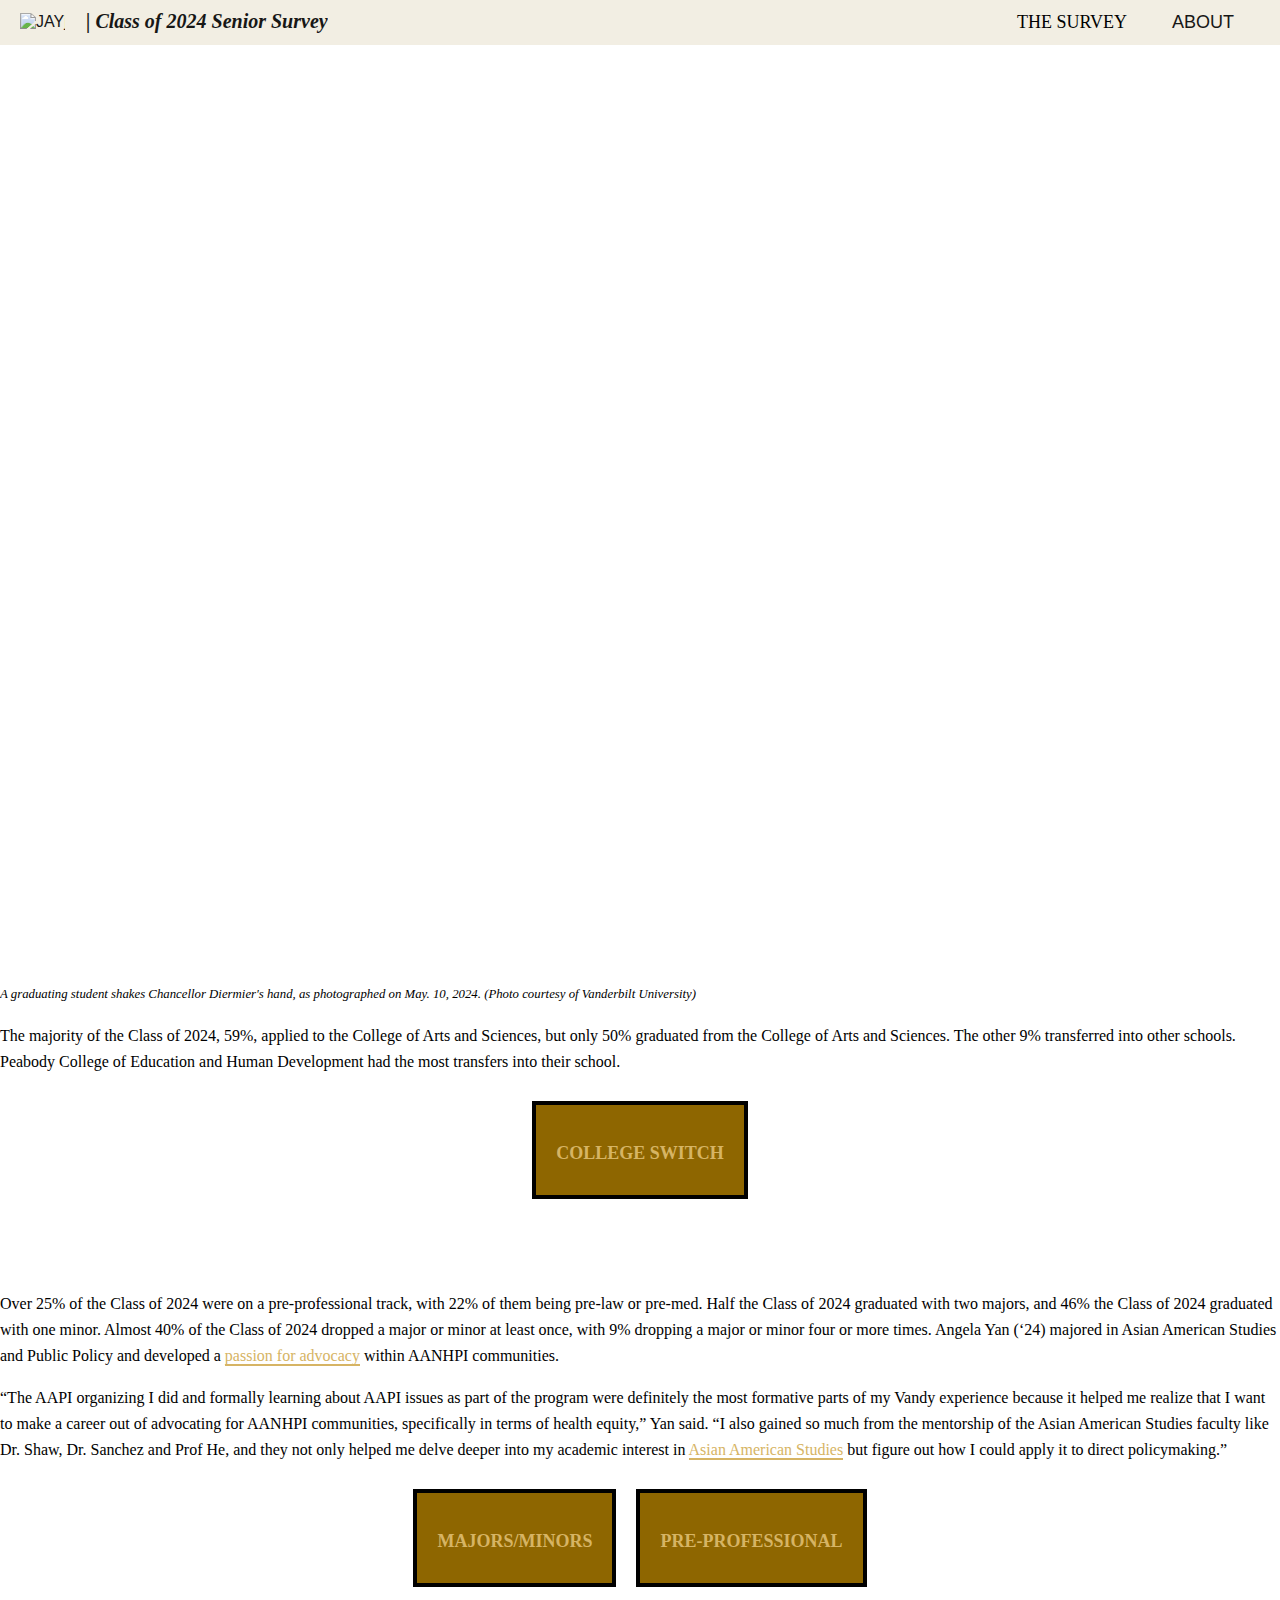
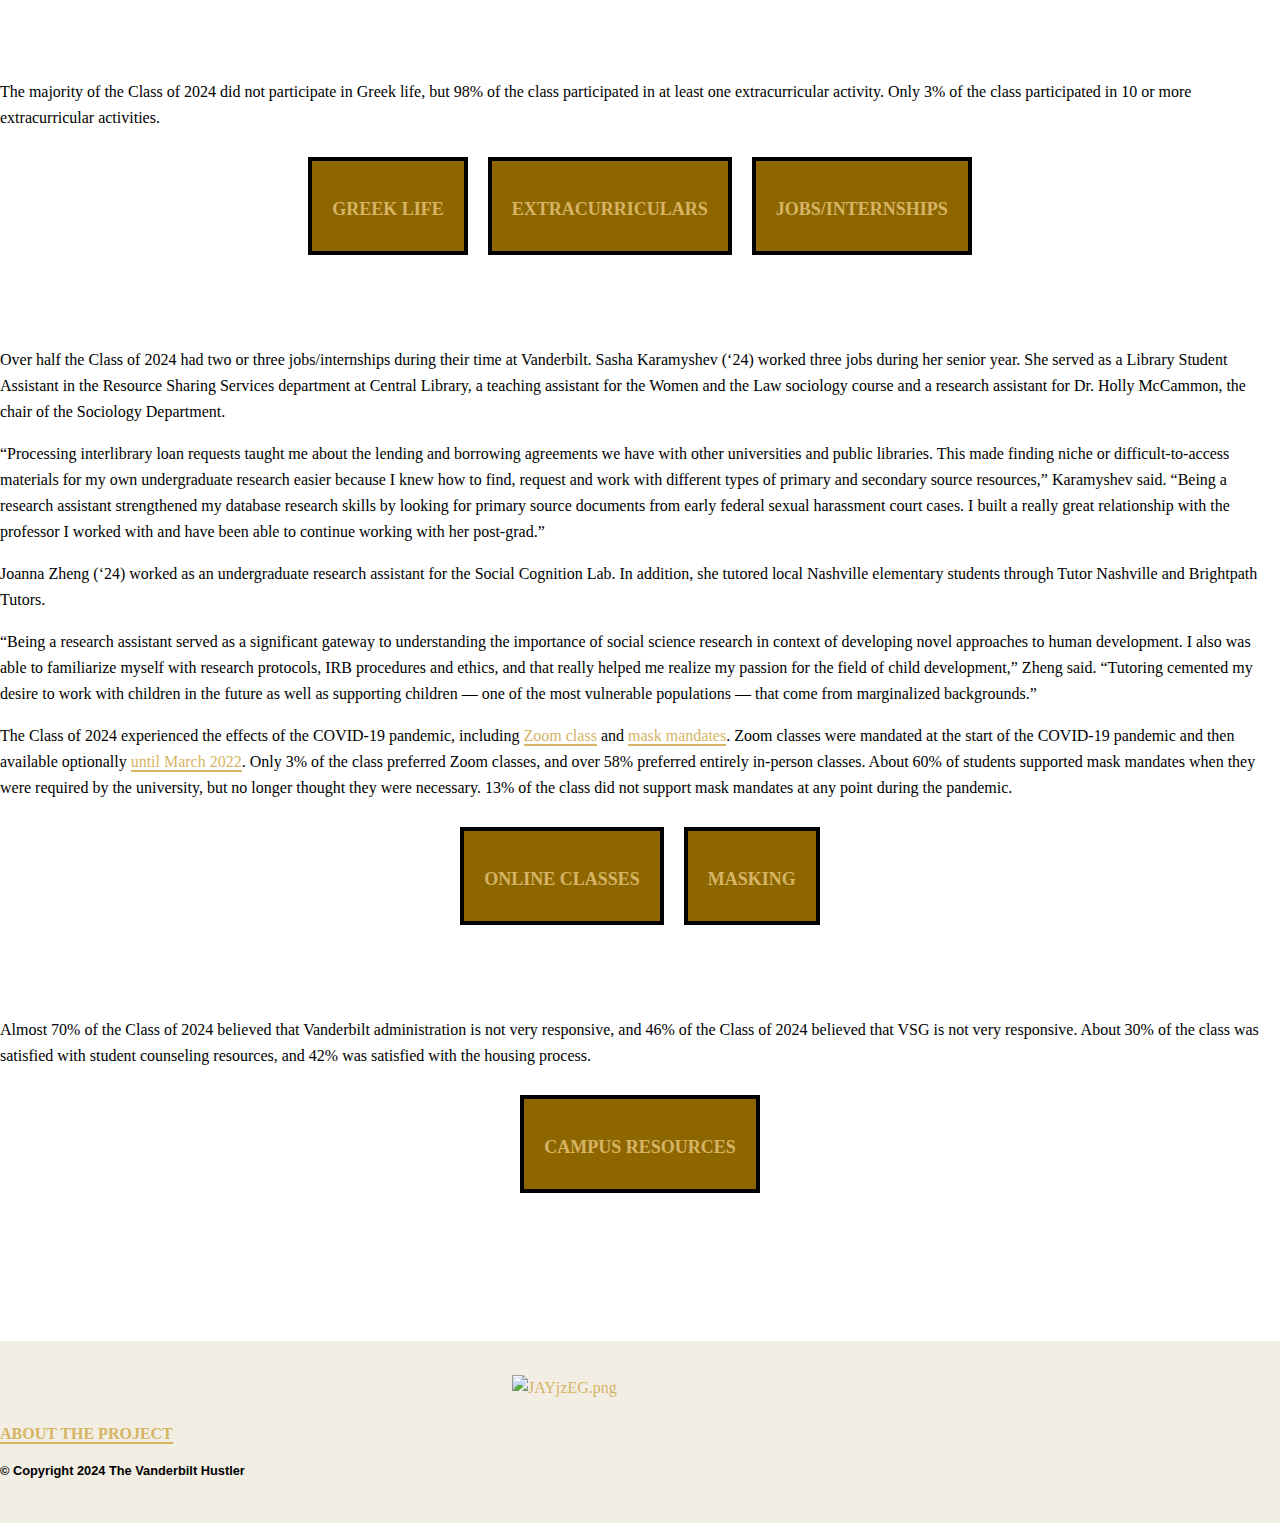
==== commit 6a265f12: "copy changes" ====
--- a/docs/college-life.html
+++ b/docs/college-life.html
@@ -30,7 +30,7 @@
     <meta property="og:title" content="Class of 2024 Senior Survey | College Life"/> <!-- headline -->
     <meta property="og:description" content="The Hustler surveys the Class of 2024"/> <!-- abstract -->
     <meta property="og:site_name" content="The Hustler surveys the Class of 2024">
-    <meta property="og:image" content="https://iili.io/JAaBKSS.jpg"/> <!-- link to dominant image -->
+    <meta property="og:image" content="https://iili.io/JQNCXUv.jpg"/> <!-- link to dominant image -->
 
     <!--Twitter Social Card (Be sure to change these!)-->
     <meta name="twitter:card" content="summary_large_image">
@@ -171,7 +171,7 @@
                 </section>
 
                 <p>
-                    The majority of the class of 2024 did not participate in Greek life, but 98% of the class participated in at least one extracurricular activity. Only 3% of the class participated in 10 or more extracurricular activities. 
+                    The majority of the Class of 2024 did not participate in Greek life, but 98% of the class participated in at least one extracurricular activity. Only 3% of the class participated in 10 or more extracurricular activities. 
                 </p>
 
                 <section class="box-container">
@@ -193,7 +193,7 @@
                 </section>
 
                 <p>
-                    Over half the class of 2024 had two or three jobs/internships during their time at Vanderbilt. Sasha Karamyshev (‘24) worked three jobs during her senior year. She served as a Library Student Assistant in the Resource Sharing Services department at Central Library, a teaching assistant for the Women and the Law sociology course and a research assistant for Dr. Holly McCammon, the chair of the Sociology Department.
+                    Over half the Class of 2024 had two or three jobs/internships during their time at Vanderbilt. Sasha Karamyshev (‘24) worked three jobs during her senior year. She served as a Library Student Assistant in the Resource Sharing Services department at Central Library, a teaching assistant for the Women and the Law sociology course and a research assistant for Dr. Holly McCammon, the chair of the Sociology Department.
                 </p>
                 <p>
                     “Processing interlibrary loan requests taught me about the lending and borrowing agreements we have with other universities and public libraries. This made finding niche or difficult-to-access materials for my own undergraduate research easier because I knew how to find, request and work with different types of primary and secondary source resources,” Karamyshev said. “Being a research assistant strengthened my database research skills by looking for primary source documents from early federal sexual harassment court cases. I built a really great relationship with the professor I worked with and have been able to continue working with her post-grad.” 
@@ -225,7 +225,7 @@
                     </figure>
                 </section>
 
-                <p>Almost 70% of the class of 2024 believes that Vanderbilt administration is not very responsive, and 46% of the class of 2024 believes that VSG is not very responsive. About 30% of the class was satisfied with student counseling resources, and 42% was satisfied with the housing process. 
+                <p>Almost 70% of the Class of 2024 believed that Vanderbilt administration is not very responsive, and 46% of the Class of 2024 believed that VSG is not very responsive. About 30% of the class was satisfied with student counseling resources, and 42% was satisfied with the housing process. 
                 </p>
 
                 <section class="box-container">
@@ -286,7 +286,7 @@
                     <a href="methodology.html">
                         <h7>ABOUT THE PROJECT</h7>
                     </a>
-                    <p style="margin-top: 10px;"><small>&copy; Copyright 2023 The Vanderbilt Hustler</small></p>
+                    <p style="margin-top: 10px;"><small>&copy; Copyright 2024 The Vanderbilt Hustler</small></p>
                 </div>
             </div>
         </div>
--- a/docs/css/stylecollegelife.css
+++ b/docs/css/stylecollegelife.css
@@ -7,24 +7,6 @@
     background-repeat: no-repeat;
     background-size: cover;
     background-position: center top; /* adjusts image placement, can also be set as percentages */
-  
-
-    /* note: there are many alternative ways to style the header
-        other than a photo and 2 headlines. 
-
-        Here are some other IDS examples, you can inspect the code to 
-        see how they did it: 
-
-        Headlines that fade in: http://specials.idsnews.com/iu-kappa-kappa-gamma-sorority-hazing-big-little/
-        Header with a video: http://specials.idsnews.com/bloomington-bluebird-bar-coronavirus-guidelines/
-        Animated header: http://specials.idsnews.com/iu-president-michael-mcrobbie-speeches-gpt-2/
-        Another animated/fade-in header: http://specials.idsnews.com/steve-moore-almost-died-coronavirus-bloomington/
-        Header with multiple photos: http://specials.idsnews.com/what-wasnt-said-racism-indiana-university-bloomington-iu/
-        Dramatic photo header: http://specials.idsnews.com/iu-coronavirus-testing/
-        Cute animation header: http://specials.idsnews.com/will-your-mail-in-ballot-arrive-in-time-to-count-usps-election-2020/index.html
-        Cool typography (from W+P): http://specials.idsnews.com/a-little-less-than-kind-iu-theater-bloomington/index.html
-        Not full width header: http://specials.idsnews.com/how-iu-does-its-laundry/
-    */
 }
 
 /* SET ANY MORE STYLES YOU WANT HERE: */
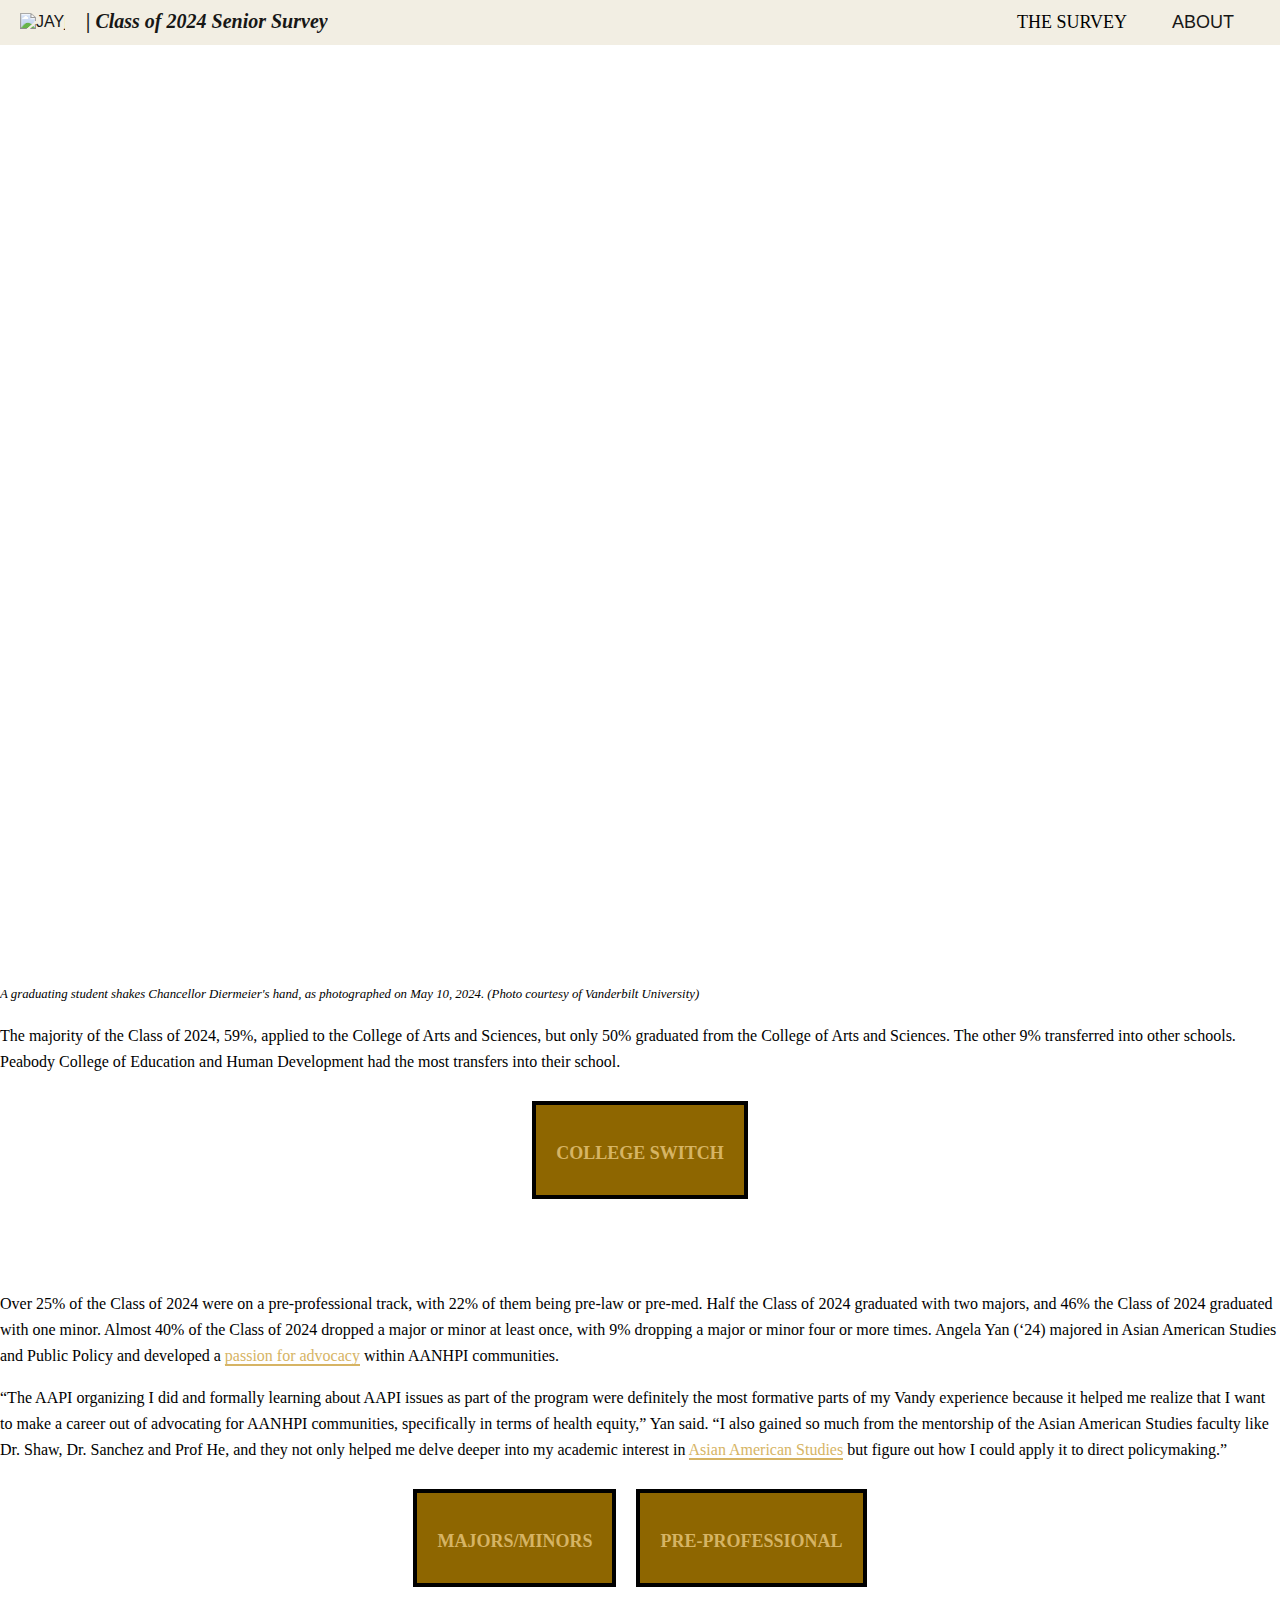
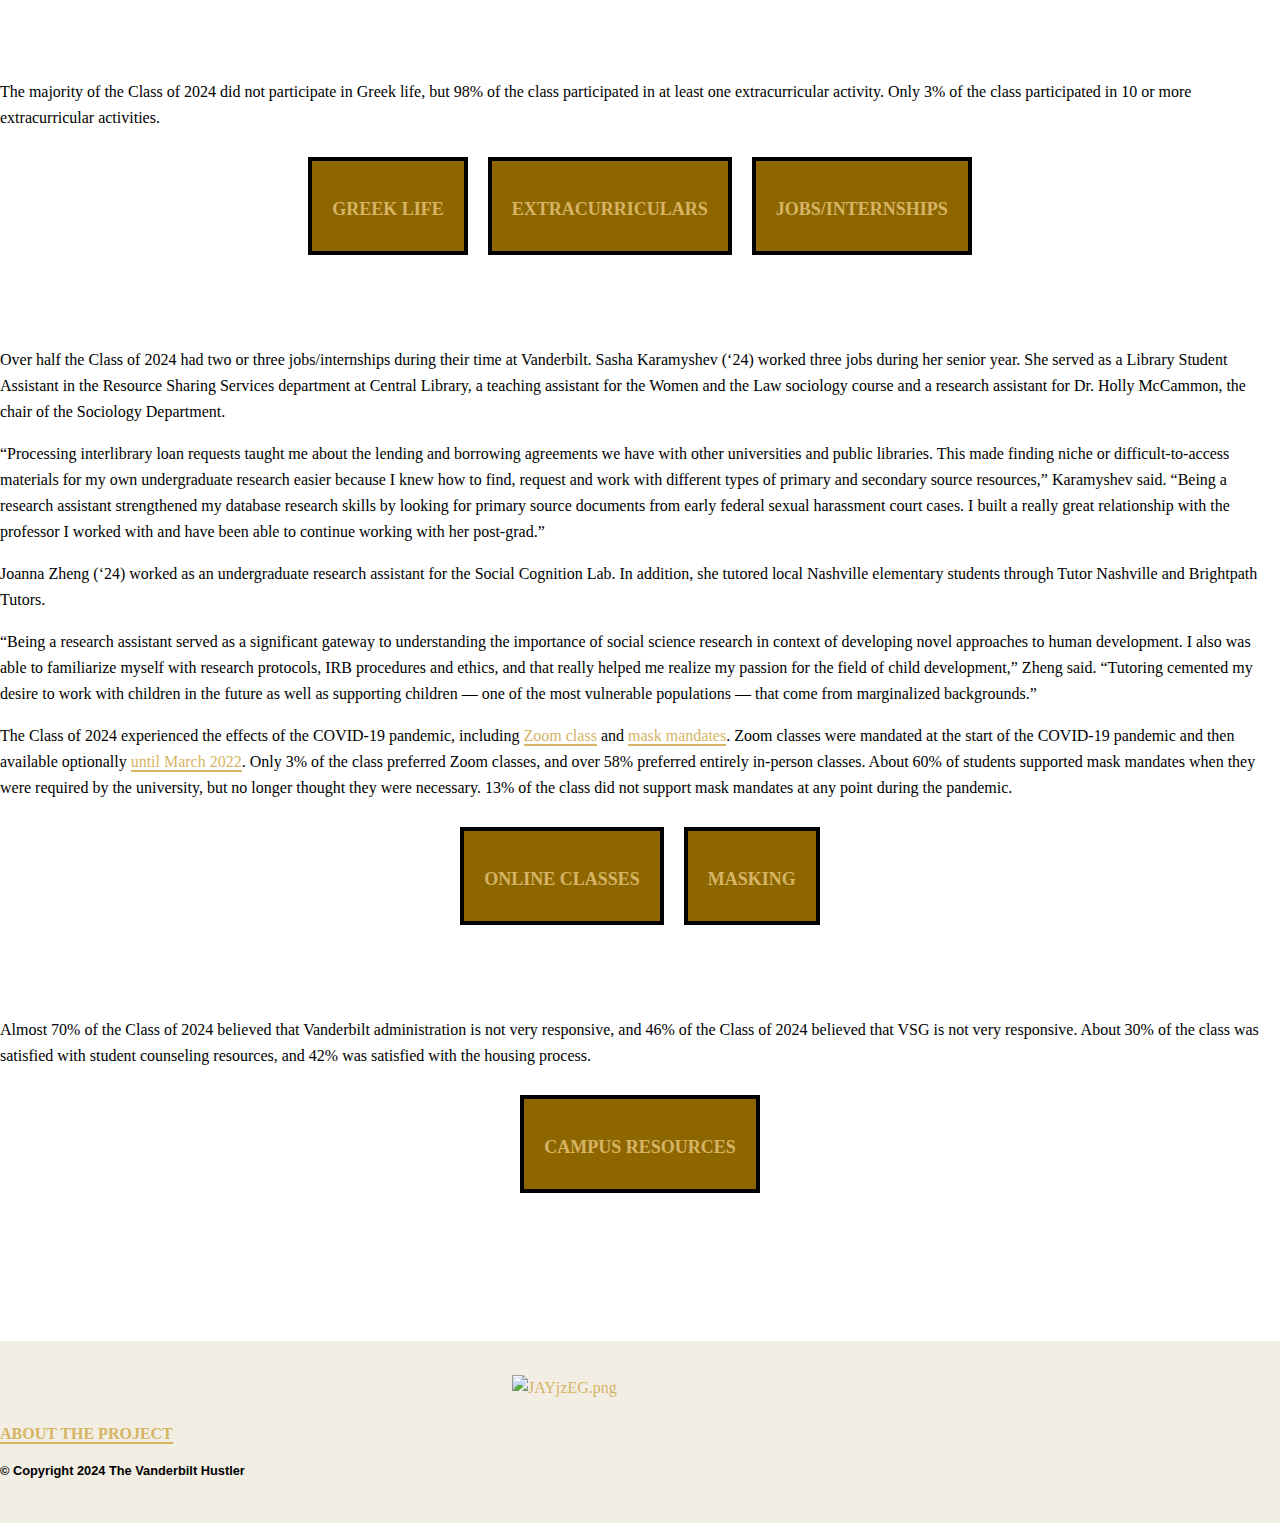
==== commit e78db376: "copy edits + Noah quote" ====
--- a/docs/college-life.html
+++ b/docs/college-life.html
@@ -132,7 +132,7 @@
             <div class="row justify-content-center">
             <div class="col-md-6 story"> 
     
-                <p><small><em>A graduating student shakes Chancellor Diermier's hand, as photographed on May. 10, 2024. (Photo courtesy of Vanderbilt University)</em></small></p>
+                <p><small><em>A graduating student shakes Chancellor Diermeier's hand, as photographed on May 10, 2024. (Photo courtesy of Vanderbilt University)</em></small></p>
                 <p>
                     The majority of the Class of 2024, 59%, applied to the College of Arts and Sciences, but only 50% graduated from the College of Arts and Sciences. The other 9% transferred into other schools. Peabody College of Education and Human Development had the most transfers into their school. 
                 </p>
